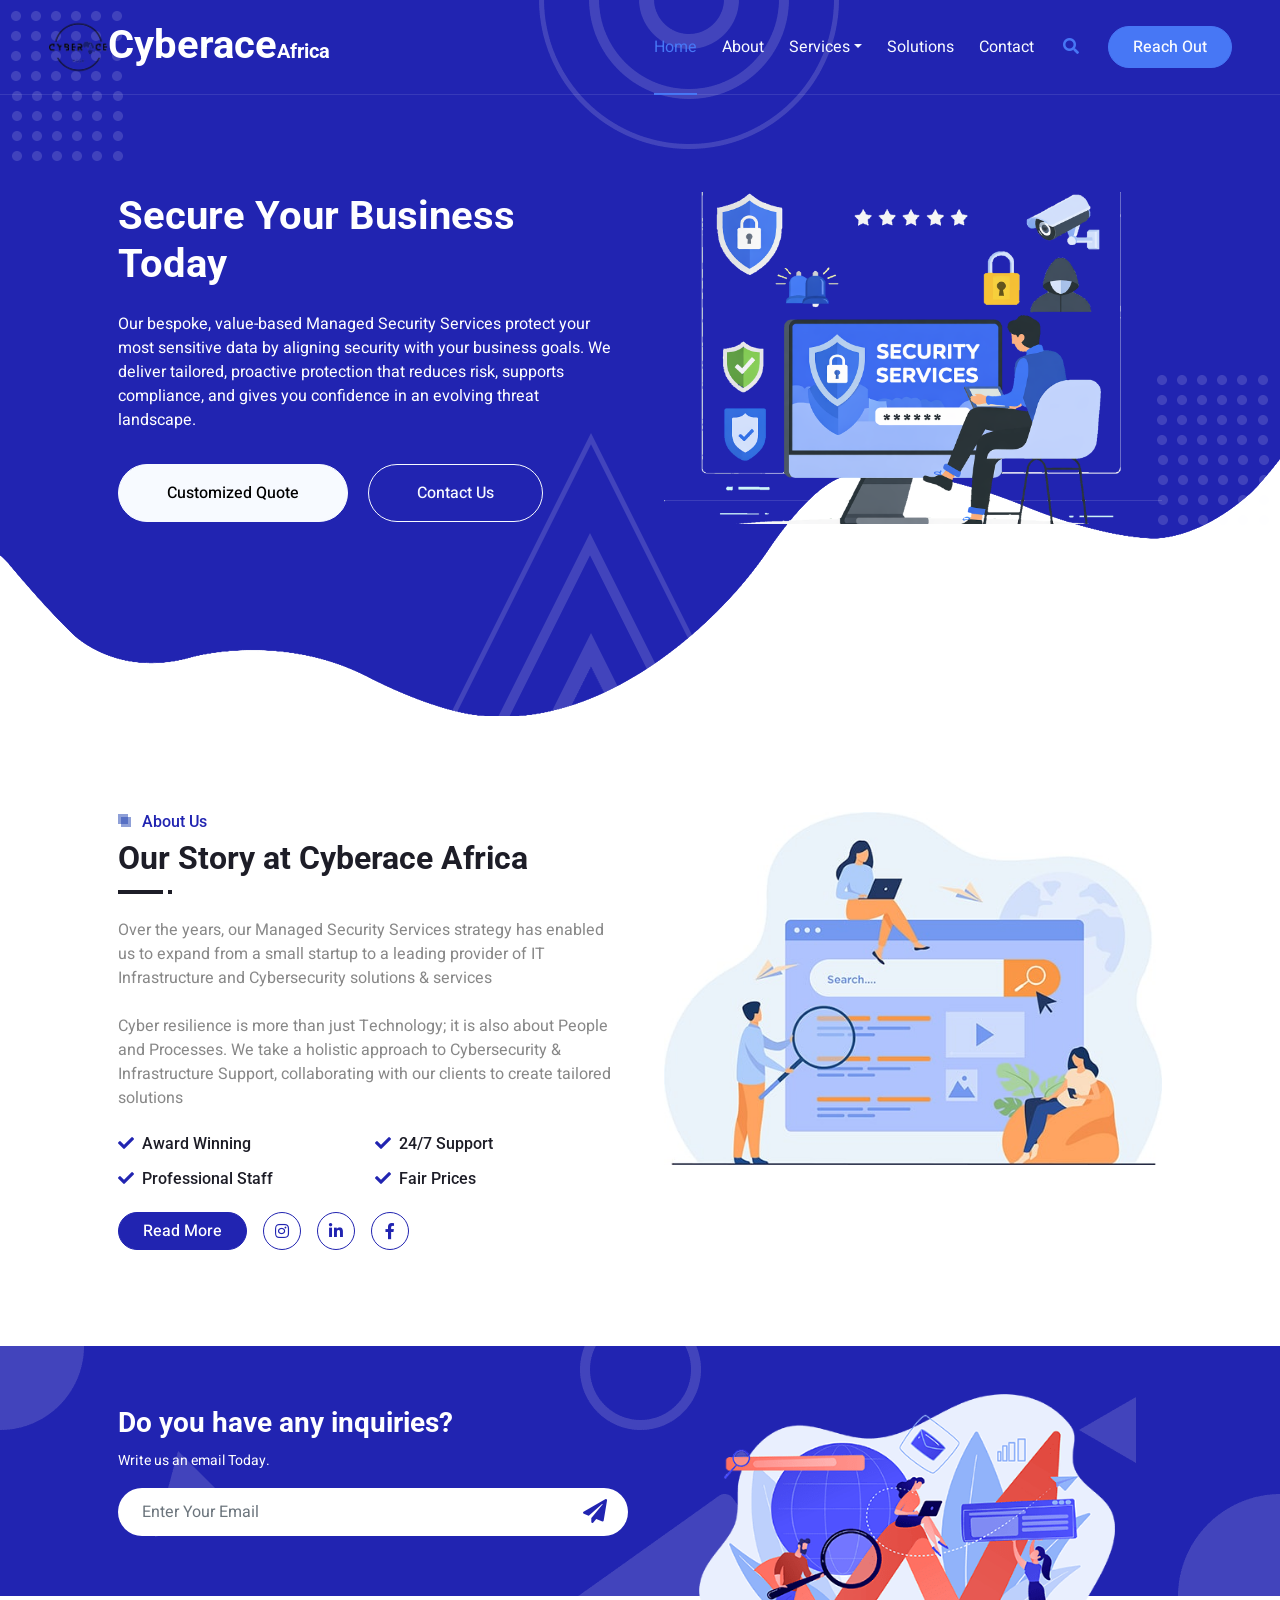
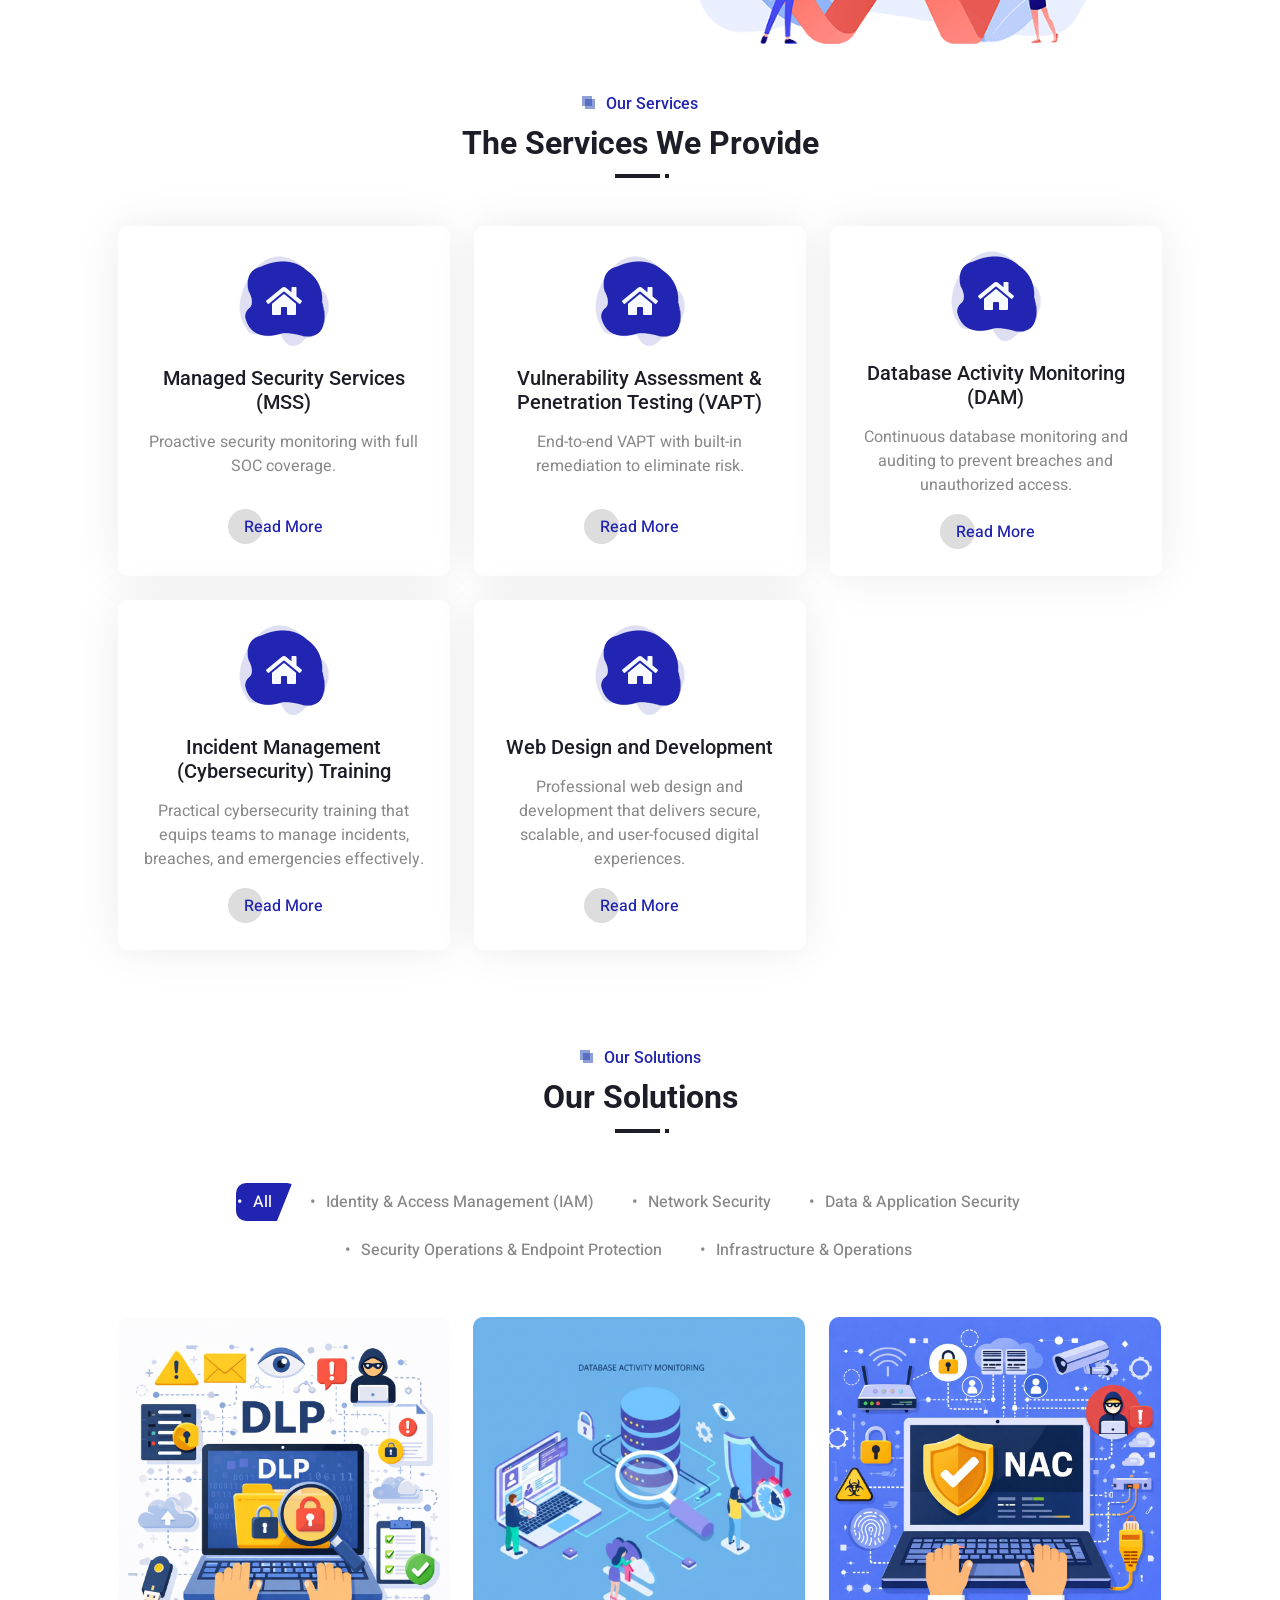
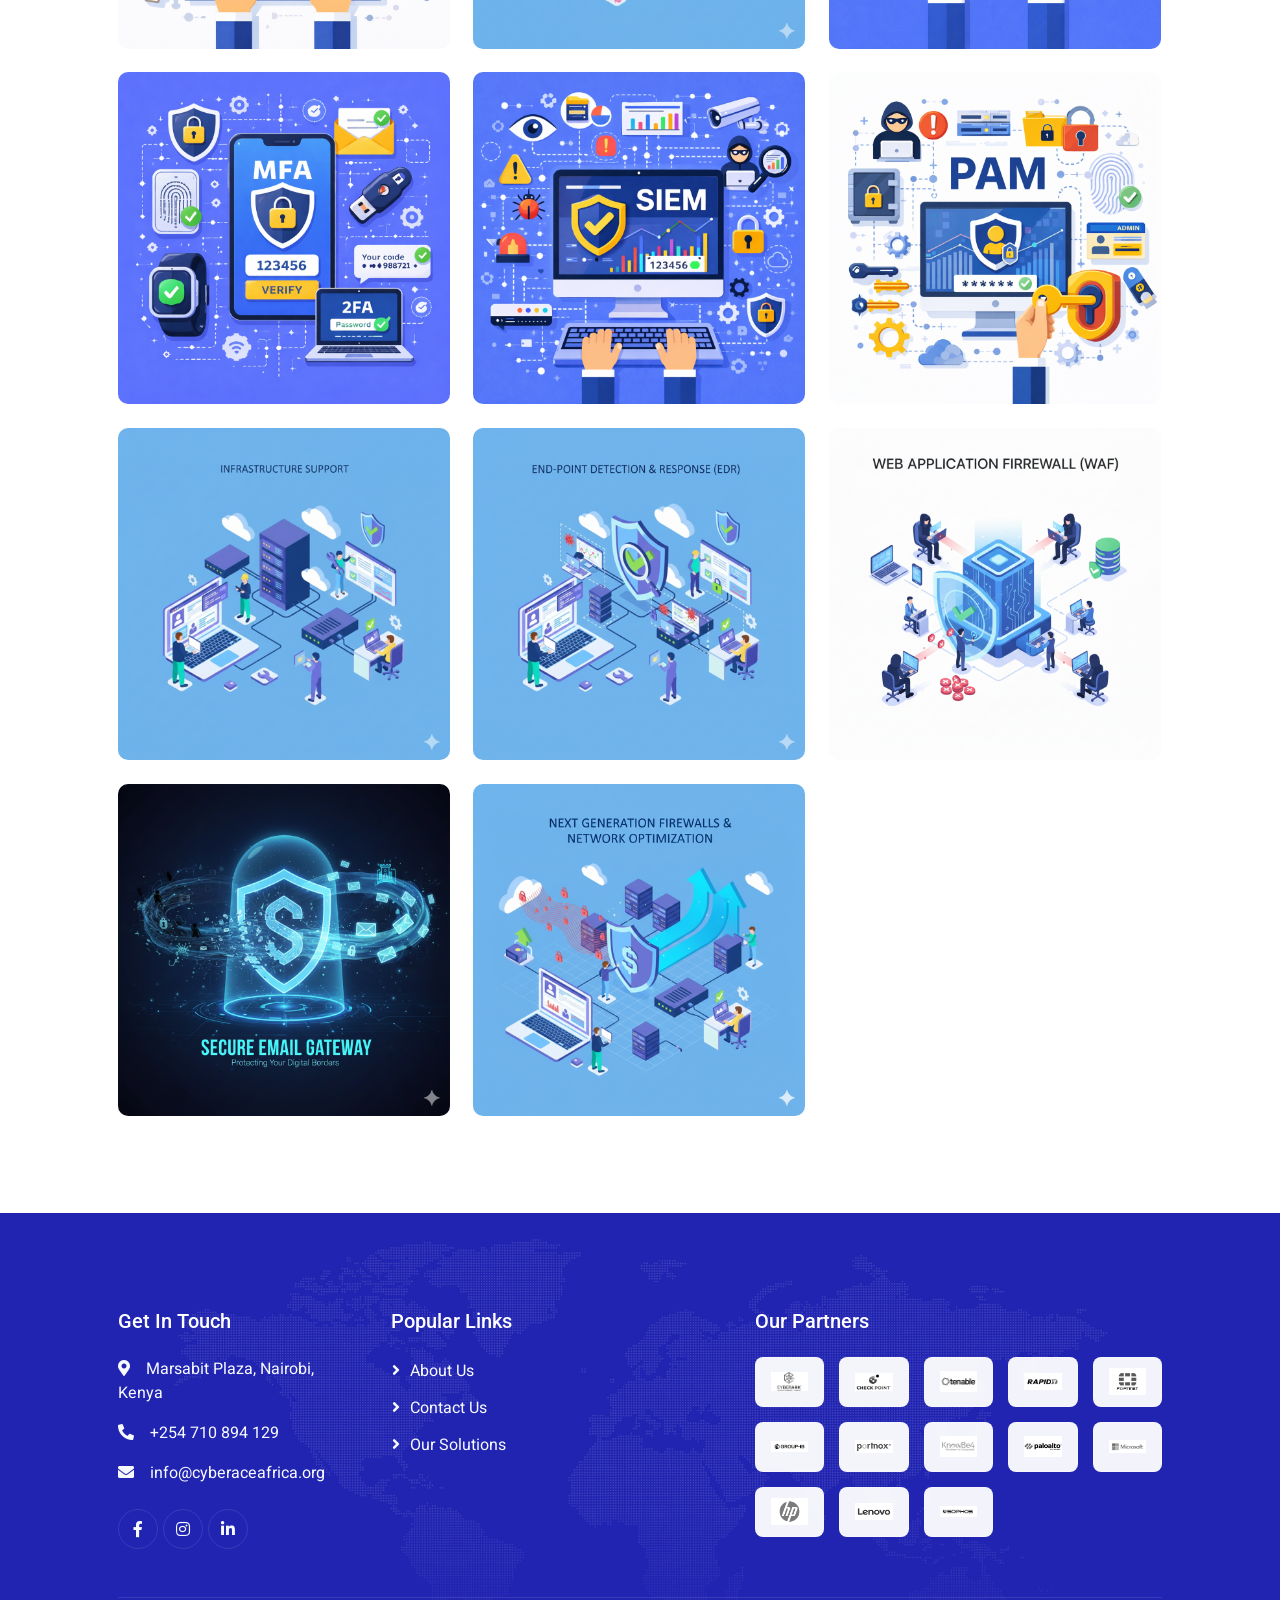
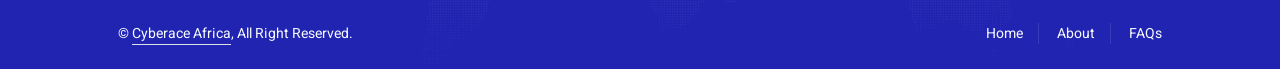
==== index.html @ 8bf86410 "Initial commit" ====
<!DOCTYPE html>
<html lang="en">

<head>
    <meta charset="utf-8">
    <title>Cyberace Africa (MSSP)</title>
    <meta content="width=device-width, initial-scale=1.0" name="viewport">
    <meta content="" name="keywords">
    <meta content="" name="description">

    <!-- Favicon -->
    <link href="img/favicon.ico" rel="icon">

    <!-- Google Web Fonts -->
    <link rel="preconnect" href="https://fonts.googleapis.com">
    <link rel="preconnect" href="https://fonts.gstatic.com" crossorigin>
    <link href="https://fonts.googleapis.com/css2?family=Heebo:wght@400;500&family=Roboto:wght@400;500;700&display=swap" rel="stylesheet"> 

    <!-- Icon Font Stylesheet -->
    <link href="https://cdnjs.cloudflare.com/ajax/libs/font-awesome/5.10.0/css/all.min.css" rel="stylesheet">
    <link href="https://cdn.jsdelivr.net/npm/bootstrap-icons@1.4.1/font/bootstrap-icons.css" rel="stylesheet">

    <!-- Libraries Stylesheet -->
    <link href="lib/animate/animate.min.css" rel="stylesheet">
    <link href="lib/owlcarousel/assets/owl.carousel.min.css" rel="stylesheet">
    <link href="lib/lightbox/css/lightbox.min.css" rel="stylesheet">

    <!-- Customized Bootstrap Stylesheet -->
    <link href="css/bootstrap.min.css" rel="stylesheet">

    <!-- Template Stylesheet -->
    <link href="css/style.css" rel="stylesheet">
</head>

<body>
    <div class="container-xxl bg-white p-0">
        <!-- Spinner Start -->
        <div id="spinner" class="show bg-white position-fixed translate-middle w-100 vh-100 top-50 start-50 d-flex align-items-center justify-content-center">
            <div class="spinner-grow text-primary" style="width: 3rem; height: 3rem;" role="status">
                <span class="sr-only">Loading...</span>
            </div>
        </div>
        <!-- Spinner End -->


        <!-- Navbar & Hero Start -->
        <div class="container-xxl position-relative p-0">
            <nav class="navbar navbar-expand-lg navbar-light px-4 px-lg-5 py-3 py-lg-0">
                <a href="" class="navbar-brand p-0">
                    <h1 class="m-0"><img src="img/logo.png" alt="Logo"></i>Cyberace<span class="fs-5">Africa</span></h1>
                    <!--- <img src="img/Cyberacelogo.png" alt="Logo"> --->
                </a>
                <button class="navbar-toggler" type="button" data-bs-toggle="collapse" data-bs-target="#navbarCollapse">
                    <span class="fa fa-bars"></span>
                </button>
                <div class="collapse navbar-collapse" id="navbarCollapse">
                    <div class="navbar-nav ms-auto py-0">
                        <a href="index.html" class="nav-item nav-link active">Home</a>
                        <a href="about.html" class="nav-item nav-link">About</a>
                        <div class="nav-item dropdown">
                            <a href="#" class="nav-link dropdown-toggle" data-bs-toggle="dropdown">Services</a>
                            <div class="dropdown-menu m-0">
                                <a href="mss.html" class="dropdown-item">Managed Security Service</a>
                                <a href="vapt.html" class="dropdown-item">VAPT</a>
                                <a href="dam.html" class="dropdown-item">DAM</a>
                                <a href="training.html" class="dropdown-item">Cybersecurity Training</a>
                            </div>
                        </div>
                        <a href="project.html" class="nav-item nav-link">Solutions</a>
                        <a href="contact.html" class="nav-item nav-link">Contact</a>
                    </div>
                    <button type="button" class="btn text-secondary ms-3" data-bs-toggle="modal" data-bs-target="#searchModal"><i class="fa fa-search"></i></button>
                    <a href="contact.html" class="btn btn-secondary text-light rounded-pill py-2 px-4 ms-3">Reach Out</a>
                </div>
            </nav>

            <div class="container-xxl py-5 bg-primary hero-header mb-5">
                <div class="container my-5 py-5 px-lg-5">
                    <div class="row g-5 py-5">
                        <div class="col-lg-6 text-center text-lg-start">
                            <h1 class="text-white mb-4 animated zoomIn">Secure Your Business Today</h1>
                            <p class="text-white pb-3 animated zoomIn">Our bespoke, value-based Managed Security Services protect your most sensitive data by aligning security with your business goals. We deliver tailored, proactive protection that reduces risk, supports compliance, and gives you confidence in an evolving threat landscape.</p>
                            <a href="contact.html" class="btn btn-light py-sm-3 px-sm-5 rounded-pill me-3 animated slideInLeft">Customized Quote</a>
                            <a href="contact.html" class="btn btn-outline-light py-sm-3 px-sm-5 rounded-pill animated slideInRight">Contact Us</a>
                        </div>
                        <div class="col-lg-6 text-center text-lg-start">
                            <img class="img-fluid" src="img/hero.png" alt="">
                        </div>
                    </div>
                </div>
            </div>
        </div>
        <!-- Navbar & Hero End -->


        <!-- Full Screen Search Start -->
        <div class="modal fade" id="searchModal" tabindex="-1">
            <div class="modal-dialog modal-fullscreen">
                <div class="modal-content" style="background: rgba(29, 29, 39, 0.7);">
                    <div class="modal-header border-0">
                        <button type="button" class="btn bg-white btn-close" data-bs-dismiss="modal" aria-label="Close"></button>
                    </div>
                    <div class="modal-body d-flex align-items-center justify-content-center">
                        <div class="input-group" style="max-width: 600px;">
                            <input type="text" class="form-control bg-transparent border-light p-3" placeholder="Type search keyword">
                            <button class="btn btn-light px-4"><i class="bi bi-search"></i></button>
                        </div>
                    </div>
                </div>
            </div>
        </div>
        <!-- Full Screen Search End -->


        <!-- About Start -->
        <div class="container-xxl py-5">
            <div class="container px-lg-5">
                <div class="row g-5">
                    <div class="col-lg-6 wow fadeInUp" data-wow-delay="0.1s">
                        <div class="section-title position-relative mb-4 pb-2">
                            <h6 class="position-relative text-primary ps-4">About Us</h6>
                            <h2 class="mt-2">Our Story at Cyberace Africa</h2>
                        </div>
                        <p class="mb-4">Over the years, our Managed Security Services strategy has enabled us to expand from a small startup to a leading provider of IT Infrastructure and Cybersecurity solutions & services</p>

                        <p class="mb-4">Cyber resilience is more than just Technology; it is also about People and Processes. We take a holistic approach to Cybersecurity & Infrastructure Support, collaborating with our clients to create tailored solutions</p>
                        <div class="row g-3">
                            <div class="col-sm-6">
                                <h6 class="mb-3"><i class="fa fa-check text-primary me-2"></i>Award Winning</h6>
                                <h6 class="mb-0"><i class="fa fa-check text-primary me-2"></i>Professional Staff</h6>
                            </div>
                            <div class="col-sm-6">
                                <h6 class="mb-3"><i class="fa fa-check text-primary me-2"></i>24/7 Support</h6>
                                <h6 class="mb-0"><i class="fa fa-check text-primary me-2"></i>Fair Prices</h6>
                            </div>
                        </div>
                        <div class="d-flex align-items-center mt-4">
                            <a class="btn btn-primary rounded-pill px-4 me-3" href="about.html">Read More</a>
                            <a class="btn btn-outline-primary btn-square me-3" href="https://www.instagram.com/_cyberace_?igsh=MW94ZzE2dm5kbXBvMw=="><i class="fab fa-instagram"></i></a>
                            <a class="btn btn-outline-primary btn-square" href="https://www.linkedin.com/company/cyberace/"><i class="fab fa-linkedin-in"></i></a>
                            <a class="btn btn-outline-primary btn-square ms-3" href="https://www.facebook.com/CyberAceLtd"><i class="fab fa-facebook-f"></i></a>
                        </div>
                    </div>
                    <div class="col-lg-6">
                        <img class="img-fluid wow zoomIn" data-wow-delay="0.5s" src="img/about.jpg">
                    </div>
                </div>
            </div>
        </div>
        <!-- About End -->


        <!-- Newsletter Start -->
        <div class="container-xxl bg-primary newsletter my-5 wow fadeInUp" data-wow-delay="0.1s">
            <div class="container px-lg-5">
                <div class="row align-items-center" style="height: 250px;">
                    <div class="col-12 col-md-6">
                        <h3 class="text-white">Do you have any inquiries?</h3>
                        <small class="text-white">Write us an email Today.</small>
                        <div class="position-relative w-100 mt-3">
                            <input class="form-control border-0 rounded-pill w-100 ps-4 pe-5" type="text" placeholder="Enter Your Email" style="height: 48px;">
                            <button type="button" class="btn shadow-none position-absolute top-0 end-0 mt-1 me-2"><i class="fa fa-paper-plane text-primary fs-4"></i></button>
                        </div>
                    </div>
                    <div class="col-md-6 text-center mb-n5 d-none d-md-block">
                        <img class="img-fluid mt-5" style="height: 250px;" src="img/newsletter.png">
                    </div>
                </div>
            </div>
        </div>
        <!-- Newsletter End -->


        <!-- Service Start -->
        <div class="container-xxl py-5">
            <div class="container px-lg-5">
                <div class="section-title position-relative text-center mb-5 pb-2 wow fadeInUp" data-wow-delay="0.1s">
                    <h6 class="position-relative d-inline text-primary ps-4">Our Services</h6>
                    <h2 class="mt-2">The Services We Provide</h2>
                </div>
                <div class="row g-4">
                    <div class="col-lg-4 col-md-6 wow zoomIn" data-wow-delay="0.1s">
                        <div class="service-item d-flex flex-column justify-content-center text-center rounded">
                            <div class="service-icon flex-shrink-0">
                                <i class="fa fa-home fa-2x"></i>
                            </div>
                            <h5 class="mb-3">Managed Security Services (MSS)</h5>
                            <p>Proactive security monitoring with full SOC coverage.</p>
                            <a class="btn px-3 mt-auto mx-auto" href="mss.html">Read More</a>
                        </div>
                    </div>
                    <div class="col-lg-4 col-md-6 wow zoomIn" data-wow-delay="0.3s">
                        <div class="service-item d-flex flex-column justify-content-center text-center rounded">
                            <div class="service-icon flex-shrink-0">
                                <i class="fa fa-home fa-2x"></i>
                            </div>
                            <h5 class="mb-3">Vulnerability Assessment & Penetration Testing (VAPT)</h5>
                            <p>End-to-end VAPT with built-in remediation to eliminate risk.</p>
                            <a class="btn px-3 mt-auto mx-auto" href="vapt.html">Read More</a>
                        </div>
                    </div>
                    <div class="col-lg-4 col-md-6 wow zoomIn" data-wow-delay="0.6s">
                        <div class="service-item d-flex flex-column justify-content-center text-center rounded">
                            <div class="service-icon flex-shrink-0">
                                <i class="fa fa-home fa-2x"></i>
                            </div>
                            <h5 class="mb-3">Database Activity Monitoring (DAM)</h5>
                            <p>Continuous database monitoring and auditing to prevent breaches and unauthorized access.</p>
                            <a class="btn px-3 mt-auto mx-auto" href="dam.html">Read More</a>
                        </div>
                    </div>
                    <div class="col-lg-4 col-md-6 wow zoomIn" data-wow-delay="0.1s">
                        <div class="service-item d-flex flex-column justify-content-center text-center rounded">
                            <div class="service-icon flex-shrink-0">
                                <i class="fa fa-home fa-2x"></i>
                            </div>
                            <h5 class="mb-3">Incident Management (Cybersecurity) Training</h5>
                            <p>Practical cybersecurity training that equips teams to manage incidents, breaches, and emergencies effectively.</p>
                            <a class="btn px-3 mt-auto mx-auto" href="training.html">Read More</a>
                        </div>
                    </div>
                    <div class="col-lg-4 col-md-6 wow zoomIn" data-wow-delay="0.1s">
                        <div class="service-item d-flex flex-column justify-content-center text-center rounded">
                            <div class="service-icon flex-shrink-0">
                                <i class="fa fa-home fa-2x"></i>
                            </div>
                            <h5 class="mb-3">Web Design and Development</h5>
                            <p>Professional web design and development that delivers secure, scalable, and user-focused digital experiences.</p>
                            <a class="btn px-3 mt-auto mx-auto" href="">Read More</a>
                        </div>
                    </div>
                </div>
            </div>
        </div>
        <!-- Service End -->


        <!-- Portfolio Start -->
        <div class="container-xxl py-5">
            <div class="container px-lg-5">
                <div class="section-title position-relative text-center mb-5 pb-2 wow fadeInUp" data-wow-delay="0.1s">
                    <h6 class="position-relative d-inline text-primary ps-4">Our Solutions</h6>
                    <h2 class="mt-2">Our Solutions</h2>
                </div>
                <div class="row mt-n2 wow fadeInUp" data-wow-delay="0.1s">
                    <div class="col-12 text-center">
                        <ul class="list-inline mb-5" id="portfolio-flters">
                            <li class="btn px-3 pe-4 active" data-filter="*">All</li>
                            <li class="btn px-3 pe-4" data-filter=".first">Identity & Access Management (IAM)</li>
                            <li class="btn px-3 pe-4" data-filter=".second">Network Security</li>
                            <li class="btn px-3 pe-4" data-filter=".third">Data & Application Security</li>
                            <li class="btn px-3 pe-4" data-filter=".forth">Security Operations & Endpoint Protection</li>
                            <li class="btn px-3 pe-4" data-filter=".fifth">Infrastructure & Operations</li>
                        </ul>
                    </div>
                </div>
                <div class="row g-4 portfolio-container">
                    <div class="col-lg-4 col-md-6 portfolio-item third wow zoomIn" data-wow-delay="0.1s">
                        <div class="position-relative rounded overflow-hidden">
                            <img class="img-fluid w-100" src="img/DLP.png" alt="">
                            <div class="portfolio-overlay">
                                <a class="btn btn-light" href="img/DLP.png" data-lightbox="portfolio"><i class="fa fa-plus fa-2x text-primary"></i></a>
                                <div class="mt-auto">
                                    <small class="text-white"><i class="fa fa-folder me-2"></i>Data Loss Prevention (DLP)</small>
                                    <a class="h5 d-block text-white mt-1 mb-0" href="">Prevents unauthorized access, exfiltration, or accidental leakage of sensitive data.</a>
                                </div>
                            </div>
                        </div>
                    </div>
                    <div class="col-lg-4 col-md-6 portfolio-item third wow zoomIn" data-wow-delay="0.3s">
                        <div class="position-relative rounded overflow-hidden">
                            <img class="img-fluid w-100" src="img/DAM.png" alt="">
                            <div class="portfolio-overlay">
                                <a class="btn btn-light" href="img/DAM.png" data-lightbox="portfolio"><i class="fa fa-plus fa-2x text-primary"></i></a>
                                <div class="mt-auto">
                                    <small class="text-white"><i class="fa fa-folder me-2"></i>Database Activity Monitoring (DAM)</small>
                                    <a class="h5 d-block text-white mt-1 mb-0" href="">Monitors and audits database access and usage to detect misuse or threats.</a>
                                </div>
                            </div>
                        </div>
                    </div>
                    <div class="col-lg-4 col-md-6 portfolio-item first wow zoomIn" data-wow-delay="0.6s">
                        <div class="position-relative rounded overflow-hidden">
                            <img class="img-fluid w-100" src="img/NAC.png" alt="">
                            <div class="portfolio-overlay">
                                <a class="btn btn-light" href="img/NAC.png" data-lightbox="portfolio"><i class="fa fa-plus fa-2x text-primary"></i></a>
                                <div class="mt-auto">
                                    <small class="text-white"><i class="fa fa-folder me-2"></i>Network Access Control (NAC)</small>
                                    <a class="h5 d-block text-white mt-1 mb-0" href="">Manages network access for authorized users.</a>
                                </div>
                            </div>
                        </div>
                    </div>
                    <div class="col-lg-4 col-md-6 portfolio-item first wow zoomIn" data-wow-delay="0.1s">
                        <div class="position-relative rounded overflow-hidden">
                            <img class="img-fluid w-100" src="img/MFA.png" alt="">
                            <div class="portfolio-overlay">
                                <a class="btn btn-light" href="img/MFA.png" data-lightbox="portfolio"><i class="fa fa-plus fa-2x text-primary"></i></a>
                                <div class="mt-auto">
                                    <small class="text-white"><i class="fa fa-folder me-2"></i>Multi-factor Authentication (MFA)</small>
                                    <a class="h5 d-block text-white mt-1 mb-0" href="">Adds an extra layer of security during login.</a>
                                </div>
                            </div>
                        </div>
                    </div>
                    <div class="col-lg-4 col-md-6 portfolio-item forth wow zoomIn" data-wow-delay="0.3s">
                        <div class="position-relative rounded overflow-hidden">
                            <img class="img-fluid w-100" src="img/SIEM.png" alt="">
                            <div class="portfolio-overlay">
                                <a class="btn btn-light" href="img/SIEM.png" data-lightbox="portfolio"><i class="fa fa-plus fa-2x text-primary"></i></a>
                                <div class="mt-auto">
                                    <small class="text-white"><i class="fa fa-folder me-2"></i>Security Information & Event Management (SIEM)</small>
                                    <a class="h5 d-block text-white mt-1 mb-0" href="">Detects and responds to security incidents.</a>
                                </div>
                            </div>
                        </div>
                    </div>
                    <div class="col-lg-4 col-md-6 portfolio-item first wow zoomIn" data-wow-delay="0.6s">
                        <div class="position-relative rounded overflow-hidden">
                            <img class="img-fluid w-100" src="img/PAM.png" alt="">
                            <div class="portfolio-overlay">
                                <a class="btn btn-light" href="img/PAM.png" data-lightbox="portfolio"><i class="fa fa-plus fa-2x text-primary"></i></a>
                                <div class="mt-auto">
                                    <small class="text-white"><i class="fa fa-folder me-2"></i>Privileged Access Management (PAM)</small>
                                    <a class="h5 d-block text-white mt-1 mb-0" href="">Controls and monitors privileged accounts.</a>
                                </div>
                            </div>
                        </div>
                    </div>
                    <div class="col-lg-4 col-md-6 portfolio-item fifth wow zoomIn" data-wow-delay="0.6s">
                        <div class="position-relative rounded overflow-hidden">
                            <img class="img-fluid w-100" src="img/IS.png" alt="">
                            <div class="portfolio-overlay">
                                <a class="btn btn-light" href="img/IS.png" data-lightbox="portfolio"><i class="fa fa-plus fa-2x text-primary"></i></a>
                                <div class="mt-auto">
                                    <small class="text-white"><i class="fa fa-folder me-2"></i>Infrastructure Support</small>
                                    <a class="h5 d-block text-white mt-1 mb-0" href="">we ensure efficient procurement, installation, and deployment of technical solutions.</a>
                                </div>
                            </div>
                        </div>
                    </div>
                    <div class="col-lg-4 col-md-6 portfolio-item forth wow zoomIn" data-wow-delay="0.6s">
                        <div class="position-relative rounded overflow-hidden">
                            <img class="img-fluid w-100" src="img/EDR.png" alt="">
                            <div class="portfolio-overlay">
                                <a class="btn btn-light" href="img/EDR.png" data-lightbox="portfolio"><i class="fa fa-plus fa-2x text-primary"></i></a>
                                <div class="mt-auto">
                                    <small class="text-white"><i class="fa fa-folder me-2"></i>End-Point Detection & Response (EDR)</small>
                                    <a class="h5 d-block text-white mt-1 mb-0" href="">Monitors and responds to threats on individual devices.</a>
                                </div>
                            </div>
                        </div>
                    </div>
                    <div class="col-lg-4 col-md-6 portfolio-item second wow zoomIn" data-wow-delay="0.6s">
                        <div class="position-relative rounded overflow-hidden">
                            <img class="img-fluid w-100" src="img/WAF.png" alt="">
                            <div class="portfolio-overlay">
                                <a class="btn btn-light" href="img/WAF.png" data-lightbox="portfolio"><i class="fa fa-plus fa-2x text-primary"></i></a>
                                <div class="mt-auto">
                                    <small class="text-white"><i class="fa fa-folder me-2"></i>Web Application Firewall (WAF)</small>
                                    <a class="h5 d-block text-white mt-1 mb-0" href="">Protects web applications from attacks.</a>
                                </div>
                            </div>
                        </div>
                    </div>
                    <div class="col-lg-4 col-md-6 portfolio-item second wow zoomIn" data-wow-delay="0.6s">
                        <div class="position-relative rounded overflow-hidden">
                            <img class="img-fluid w-100" src="img/SEG.png" alt="">
                            <div class="portfolio-overlay">
                                <a class="btn btn-light" href="img/SEG.png" data-lightbox="portfolio"><i class="fa fa-plus fa-2x text-primary"></i></a>
                                <div class="mt-auto">
                                    <small class="text-white"><i class="fa fa-folder me-2"></i>Secure Email Gateway (SEG)</small>
                                    <a class="h5 d-block text-white mt-1 mb-0" href="">Filters and secures email traffic. </a>
                                </div>
                            </div>
                        </div>
                    </div>
                    <div class="col-lg-4 col-md-6 portfolio-item second wow zoomIn" data-wow-delay="0.6s">
                        <div class="position-relative rounded overflow-hidden">
                            <img class="img-fluid w-100" src="img/NextGen.png" alt="">
                            <div class="portfolio-overlay">
                                <a class="btn btn-light" href="img/NextGen.png" data-lightbox="portfolio"><i class="fa fa-plus fa-2x text-primary"></i></a>
                                <div class="mt-auto">
                                    <small class="text-white"><i class="fa fa-folder me-2"></i>Next Generation Firewalls & Network Optimization</small>
                                    <a class="h5 d-block text-white mt-1 mb-0" href="">Enhances network security.</a>
                                </div>
                            </div>
                        </div>
                    </div>
                </div>
            </div>
        </div>
        <!-- Portfolio End -->


        <!-- Footer Start -->
        <div class="container-fluid bg-primary text-light footer mt-5 pt-5 wow fadeIn" data-wow-delay="0.1s">
            <div class="container py-5 px-lg-5">
                <div class="row g-5">
                    <div class="col-md-6 col-lg-3">
                        <h5 class="text-white mb-4">Get In Touch</h5>
                        <p><i class="fa fa-map-marker-alt me-3"></i>Marsabit Plaza, Nairobi, Kenya</p>
                        <p><i class="fa fa-phone-alt me-3"></i>+254 710 894 129</p>
                        <p><i class="fa fa-envelope me-3"></i>info@cyberaceafrica.org</p>
                        <div class="d-flex pt-2">
                            <a class="btn btn-outline-light btn-social" href="https://www.facebook.com/CyberAceLtd"><i class="fab fa-facebook-f"></i></a>
                            <a class="btn btn-outline-light btn-social" href="https://www.instagram.com/_cyberace_?igsh=MW94ZzE2dm5kbXBvMw=="><i class="fab fa-instagram"></i></a>
                            <a class="btn btn-outline-light btn-social" href="https://www.linkedin.com/company/cyberace/"><i class="fab fa-linkedin-in"></i></a>
                        </div>
                    </div>
                    <div class="col-md-6 col-lg-4">
                        <h5 class="text-white mb-4">Popular Links</h5>
                        <a class="btn btn-link" href="about.html">About Us</a>
                        <a class="btn btn-link" href="contact.html">Contact Us</a>
                        <a class="btn btn-link" href="project.html">Our Solutions</a>
                    </div>
                    <div class="col-md-12 col-lg-5">
                        <h5 class="text-white mb-4">Our Partners</h5>

                        <div class="partners-grid">
                            <div class="partner-item"><img src="img/partners/cyberark.png" alt=""></div>
                            <div class="partner-item"><img src="img/partners/checkpoint.png" alt=""></div>
                            <div class="partner-item"><img src="img/partners/tenable.png" alt=""></div>
                            <div class="partner-item"><img src="img/partners/rapid7.png" alt=""></div>
                            <div class="partner-item"><img src="img/partners/fortinet.png" alt=""></div>
                            <div class="partner-item"><img src="img/partners/groupib.png" alt=""></div>
                            <div class="partner-item"><img src="img/partners/portnox.png" alt=""></div>
                            <div class="partner-item"><img src="img/partners/knowbe4.png" alt=""></div>
                            <div class="partner-item"><img src="img/partners/paloalto.png" alt=""></div>
                            <div class="partner-item"><img src="img/partners/microsoft.png" alt=""></div>
                            <div class="partner-item"><img src="img/partners/hp.png" alt=""></div>
                            <div class="partner-item"><img src="img/partners/lenovo.png" alt=""></div>
                            <div class="partner-item"><img src="img/partners/sophos.png" alt=""></div>
                        </div>
                    </div>
                </div>
            </div>
            <div class="container px-lg-5">
                <div class="copyright">
                    <div class="row">
                        <div class="col-md-6 text-center text-md-start mb-3 mb-md-0">
                            &copy; <a class="border-bottom" href="#">Cyberace Africa</a>, All Right Reserved. 
                        </div>
                        <div class="col-md-6 text-center text-md-end">
                            <div class="footer-menu">
                                <a href="index.html">Home</a>
                                <a href="about.html">About</a>
                                <a href="faqs.html">FAQs</a>
                            </div>
                        </div>
                    </div>
                </div>
            </div>
        </div>
        <!-- Footer End -->


        <!-- Back to Top -->
        <a href="#" class="btn btn-lg btn-primary btn-lg-square back-to-top pt-2"><i class="bi bi-arrow-up"></i></a>
    </div>

    <!-- JavaScript Libraries -->
    <script src="https://code.jquery.com/jquery-3.4.1.min.js"></script>
    <script src="https://cdn.jsdelivr.net/npm/bootstrap@5.0.0/dist/js/bootstrap.bundle.min.js"></script>
    <script src="lib/wow/wow.min.js"></script>
    <script src="lib/easing/easing.min.js"></script>
    <script src="lib/waypoints/waypoints.min.js"></script>
    <script src="lib/owlcarousel/owl.carousel.min.js"></script>
    <script src="lib/isotope/isotope.pkgd.min.js"></script>
    <script src="lib/lightbox/js/lightbox.min.js"></script>

    <!-- Template Javascript -->
    <script src="js/main.js"></script>
</body>

</html>
---- css/style.css ----
/********** Template CSS **********/
:root {
    --primary: #2124B1;
    --secondary: #4777F5;
    --light: #F7FAFF;
    --dark: #1D1D27;
}


/*** Spinner ***/
#spinner {
    opacity: 0;
    visibility: hidden;
    transition: opacity .5s ease-out, visibility 0s linear .5s;
    z-index: 99999;
}

#spinner.show {
    transition: opacity .5s ease-out, visibility 0s linear 0s;
    visibility: visible;
    opacity: 1;
}

.back-to-top {
    position: fixed;
    display: none;
    right: 45px;
    bottom: 45px;
    z-index: 99;
}


/*** Heading ***/
h1,
h2,
h3,
.fw-bold {
    font-weight: 700 !important;
}

h4,
h5,
h6,
.fw-medium {
    font-weight: 500 !important;
}


/*** Button ***/
.btn {
    font-weight: 500;
    transition: .5s;
}

.btn-square {
    width: 38px;
    height: 38px;
}

.btn-sm-square {
    width: 32px;
    height: 32px;
}

.btn-lg-square {
    width: 48px;
    height: 48px;
}

.btn-square,
.btn-sm-square,
.btn-lg-square {
    padding: 0;
    display: flex;
    align-items: center;
    justify-content: center;
    font-weight: normal;
    border-radius: 50px;
}


/*** Navbar ***/
.navbar-light .navbar-nav .nav-link {
    position: relative;
    margin-left: 25px;
    padding: 35px 0;
    color: var(--light) !important;
    outline: none;
    transition: .5s;
}

.sticky-top.navbar-light .navbar-nav .nav-link {
    padding: 20px 0;
    color: var(--dark) !important;
}

.navbar-light .navbar-nav .nav-link:hover,
.navbar-light .navbar-nav .nav-link.active {
    color: var(--secondary) !important;
}

.navbar-light .navbar-brand h1 {
    color: #FFFFFF;
}

.navbar-light .navbar-brand img {
    max-height: 60px;
    transition: .5s;
}

.sticky-top.navbar-light .navbar-brand img {
    max-height: 45px;
}

@media (max-width: 991.98px) {
    .sticky-top.navbar-light {
        position: relative;
        background: #FFFFFF;
    }

    .navbar-light .navbar-collapse {
        margin-top: 15px;
        border-top: 1px solid #DDDDDD;
    }

    .navbar-light .navbar-nav .nav-link,
    .sticky-top.navbar-light .navbar-nav .nav-link {
        padding: 10px 0;
        margin-left: 0;
        color: var(--dark) !important;
    }

    .navbar-light .navbar-brand h1 {
        color: var(--primary);
    }

    .navbar-light .navbar-brand img {
        max-height: 45px;
    }
}

@media (min-width: 992px) {
    .navbar-light {
        position: absolute;
        width: 100%;
        top: 0;
        left: 0;
        border-bottom: 1px solid rgba(256, 256, 256, .1);
        z-index: 999;
    }
    
    .sticky-top.navbar-light {
        position: fixed;
        background: #FFFFFF;
    }

    .navbar-light .navbar-nav .nav-link::before {
        position: absolute;
        content: "";
        width: 0;
        height: 2px;
        bottom: -1px;
        left: 50%;
        background: var(--secondary);
        transition: .5s;
    }

    .navbar-light .navbar-nav .nav-link:hover::before,
    .navbar-light .navbar-nav .nav-link.active::before {
        width: 100%;
        left: 0;
    }

    .navbar-light .navbar-nav .nav-link.nav-contact::before {
        display: none;
    }

    .sticky-top.navbar-light .navbar-brand h1 {
        color: var(--primary);
    }
}


/*** Hero Header ***/
.hero-header {
    background:
        url(../img/bg-dot.png),
        url(../img/bg-dot.png),
        url(../img/bg-round.png),
        url(../img/bg-tree.png),
        url(../img/bg-bottom-hero.png);
    background-position:
        10px 10px,
        bottom 190px right 10px,
        left 55% top -1px,
        left 45% bottom -1px,
        center bottom -1px;
    background-repeat: no-repeat;
}


/*** Section Title ***/
.section-title::before {
    position: absolute;
    content: "";
    width: 45px;
    height: 4px;
    bottom: 0;
    left: 0;
    background: var(--dark);
}

.section-title::after {
    position: absolute;
    content: "";
    width: 4px;
    height: 4px;
    bottom: 0;
    left: 50px;
    background: var(--dark);
}

.section-title.text-center::before {
    left: 50%;
    margin-left: -25px;
}

.section-title.text-center::after {
    left: 50%;
    margin-left: 25px;
}

.section-title h6::before,
.section-title h6::after {
    position: absolute;
    content: "";
    width: 10px;
    height: 10px;
    top: 2px;
    left: 0;
    background: rgba(33, 66, 177, .5);
}

.section-title h6::after {
    top: 5px;
    left: 3px;
}


/*** Service ***/
.service-item {
    position: relative;
    height: 350px;
    padding: 30px 25px;
    background: #FFFFFF;
    box-shadow: 0 0 45px rgba(0, 0, 0, .08);
    transition: .5s;
}

.service-item:hover {
    background: var(--primary);
}

.service-item .service-icon {
    margin: 0 auto 20px auto;
    width: 90px;
    height: 90px;
    display: flex;
    align-items: center;
    justify-content: center;
    color: var(--light);
    background: url(../img/icon-shape-primary.png) center center no-repeat;
    transition: .5s;
}

.service-item:hover .service-icon {
    color: var(--primary);
    background: url(../img/icon-shape-white.png);
}

.service-item h5,
.service-item p {
    transition: .5s;
}

.service-item:hover h5,
.service-item:hover p {
    color: var(--light);
}

.service-item a.btn {
    position: relative;
    display: flex;
    color: var(--primary);
    transition: .5s;
    z-index: 1;
}

.service-item:hover a.btn {
    color: var(--primary);
}

.service-item a.btn::before {
    position: absolute;
    content: "";
    width: 35px;
    height: 35px;
    top: 0;
    left: 0;
    border-radius: 35px;
    background: #DDDDDD;
    transition: .5s;
    z-index: -1;
}

.service-item:hover a.btn::before {
    width: 100%;
    background: var(--light);
}


/*** Testimonial ***/
.newsletter,
.testimonial {
    background:
        url(../img/bg-top.png),
        url(../img/bg-bottom.png);
    background-position:
        left top,
        right bottom;
    background-repeat: no-repeat;
}

.testimonial-carousel .owl-item .testimonial-item,
.testimonial-carousel .owl-item.center .testimonial-item * {
    transition: .5s;
}

.testimonial-carousel .owl-item.center .testimonial-item {
    background: var(--light) !important;
    border-color: var(--light);
}

.testimonial-carousel .owl-item.center .testimonial-item * {
    color: #888888;
}

.testimonial-carousel .owl-item.center .testimonial-item i {
    color: var(--primary) !important;
}

.testimonial-carousel .owl-item.center .testimonial-item h6 {
    color: var(--dark) !important;
}


/*** Team ***/
.team-item {
    position: relative;
    transition: .5s;
    z-index: 1;
}

.team-item::after {
    position: absolute;
    content: "";
    top: 3rem;
    right: 3rem;
    bottom: 0;
    left: 0;
    border-radius: 10px;
    background: #FFFFFF;
    box-shadow: 0 0 45px rgba(0, 0, 0, .1);
    transition: .5s;
    z-index: -1;
}

.team-item:hover::after {
    background: var(--primary);
}

.team-item h5,
.team-item small {
    transition: .5s;
}

.team-item:hover h5,
.team-item:hover small {
    color: var(--light);
}


/*** Project Portfolio ***/
#portfolio-flters .btn {
    position: relative;
    display: inline-block;
    margin: 10px 4px 0 4px;
    transition: .5s;
}

#portfolio-flters .btn::after {
    position: absolute;
    content: "";
    right: -1px;
    bottom: -1px;
    border-left: 20px solid transparent;
    border-right: 0 solid transparent;
    border-bottom: 50px solid #FFFFFF;
}

#portfolio-flters .btn:hover,
#portfolio-flters .btn.active {
    color: var(--light);
    background: var(--primary);
}

.portfolio-overlay {
    position: absolute;
    display: flex;
    flex-direction: column;
    justify-content: center;
    width: 100%;
    height: 100%;
    padding: 30px;
    top: 0;
    left: 0;
    background: var(--primary);
    transition: .5s;
    z-index: 1;
    opacity: 0;
}

.portfolio-item:hover .portfolio-overlay {
    opacity: 1;
}

.portfolio-item .btn {
    position: absolute;
    width: 90px;
    height: 90px;
    top: 0px;
    right: 0px;
    display: flex;
    align-items: center;
    justify-content: center;
    background: url(../img/icon-shape-white.png) center center no-repeat;
    border: none;
    transition: .5s;
    opacity: 0;
    z-index: 2;
}

.portfolio-item:hover .btn {
    opacity: 1;
    transition-delay: .15s;
}


/*** Footer ***/
.footer {
    background: url(../img/footer.png) center center no-repeat;
    background-size: contain;
}

.footer .btn.btn-social {
    margin-right: 5px;
    width: 40px;
    height: 40px;
    display: flex;
    align-items: center;
    justify-content: center;
    color: var(--light);
    border: 1px solid rgba(256, 256, 256, .1);
    border-radius: 40px;
    transition: .3s;
}

.footer .btn.btn-social:hover {
    color: var(--primary);
}

.footer .btn.btn-link {
    display: block;
    margin-bottom: 10px;
    padding: 0;
    text-align: left;
    color: var(--light);
    font-weight: normal;
    transition: .3s;
}

.footer .btn.btn-link::before {
    position: relative;
    content: "\f105";
    font-family: "Font Awesome 5 Free";
    font-weight: 900;
    margin-right: 10px;
}

.footer .btn.btn-link:hover {
    letter-spacing: 1px;
    box-shadow: none;
}

.footer .copyright {
    padding: 25px 0;
    font-size: 14px;
    border-top: 1px solid rgba(256, 256, 256, .1);
}

.footer .copyright a {
    color: var(--light);
}

.footer .footer-menu a {
    margin-right: 15px;
    padding-right: 15px;
    border-right: 1px solid rgba(255, 255, 255, .1);
}

.footer .footer-menu a:last-child {
    margin-right: 0;
    padding-right: 0;
    border-right: none;
}

ul {
    list-style: none;
    padding-left: 0;
}

ul li {
    position: relative;
    padding-left: 1.2rem;
}

ul li::before {
    content: "•";
    position: absolute;
    left: 0;
}

.partners-grid {
    display: grid;
    grid-template-columns: repeat(5, 1fr);
    gap: 15px;
}

.partner-item {
    background: #ffffff;
    padding: 15px;
    height: 50px; /* bigger cards */
    display: flex;
    align-items: center;
    justify-content: center;
    border-radius: 8px;
    transition: all 0.3s ease;
}

.partner-item img {
    max-width: 100%;
    max-height: 40px; /* bigger logos */
    object-fit: contain;
}

/* 🔥 Visual polish */
.partner-item:hover {
    transform: translateY(-5px) scale(1.05);
    box-shadow: 0 8px 20px rgba(0, 0, 0, 0.2);
}

/* Optional: subtle glass effect (works well on your blue bg) */
.partner-item {
    background: rgba(255, 255, 255, 0.95);
    backdrop-filter: blur(4px);
}

@media (max-width: 992px) {
    .partners-grid {
        grid-template-columns: repeat(4, 1fr);
    }
}

@media (max-width: 768px) {
    .partners-grid {
        grid-template-columns: repeat(3, 1fr);
    }
}

@media (max-width: 480px) {
    .partners-grid {
        grid-template-columns: repeat(2, 1fr);
    }
}

.partner-item img {
    filter: grayscale(100%);
    transition: 0.3s;
}

.partner-item:hover img {
    filter: grayscale(0%);
}

.partner-item {
    border: 1px solid rgba(255,255,255,0.2);
}

/* Unified Cyberace Table Styling */
.cyberace-table-container {
    background: #ffffff;
    border-radius: 10px;
    overflow: hidden;
    box-shadow: 0 0 25px rgba(0,0,0,0.05);
}

.cyberace-custom-table {
    margin-bottom: 0;
}

.cyberace-custom-table thead {
    background-color: #0a06da; /* Matches your primary blue */
    color: #ffffff;
}

.cyberace-custom-table thead th {
    padding: 1.25rem;
    font-weight: 600;
    text-transform: uppercase;
    font-size: 0.9rem;
    border: none;
}

.cyberace-custom-table tbody tr {
    transition: all 0.3s ease;
    border-bottom: 1px solid #f1f1f1;
}

.cyberace-custom-table tbody tr:hover {
    background-color: rgba(6, 163, 218, 0.05);
}

.cyberace-custom-table tbody td {
    padding: 1.25rem;
    vertical-align: middle;
    color: #666666;
}

.cyberace-custom-table .module-name {
    color: #1D1D27;
    font-weight: 700;
}
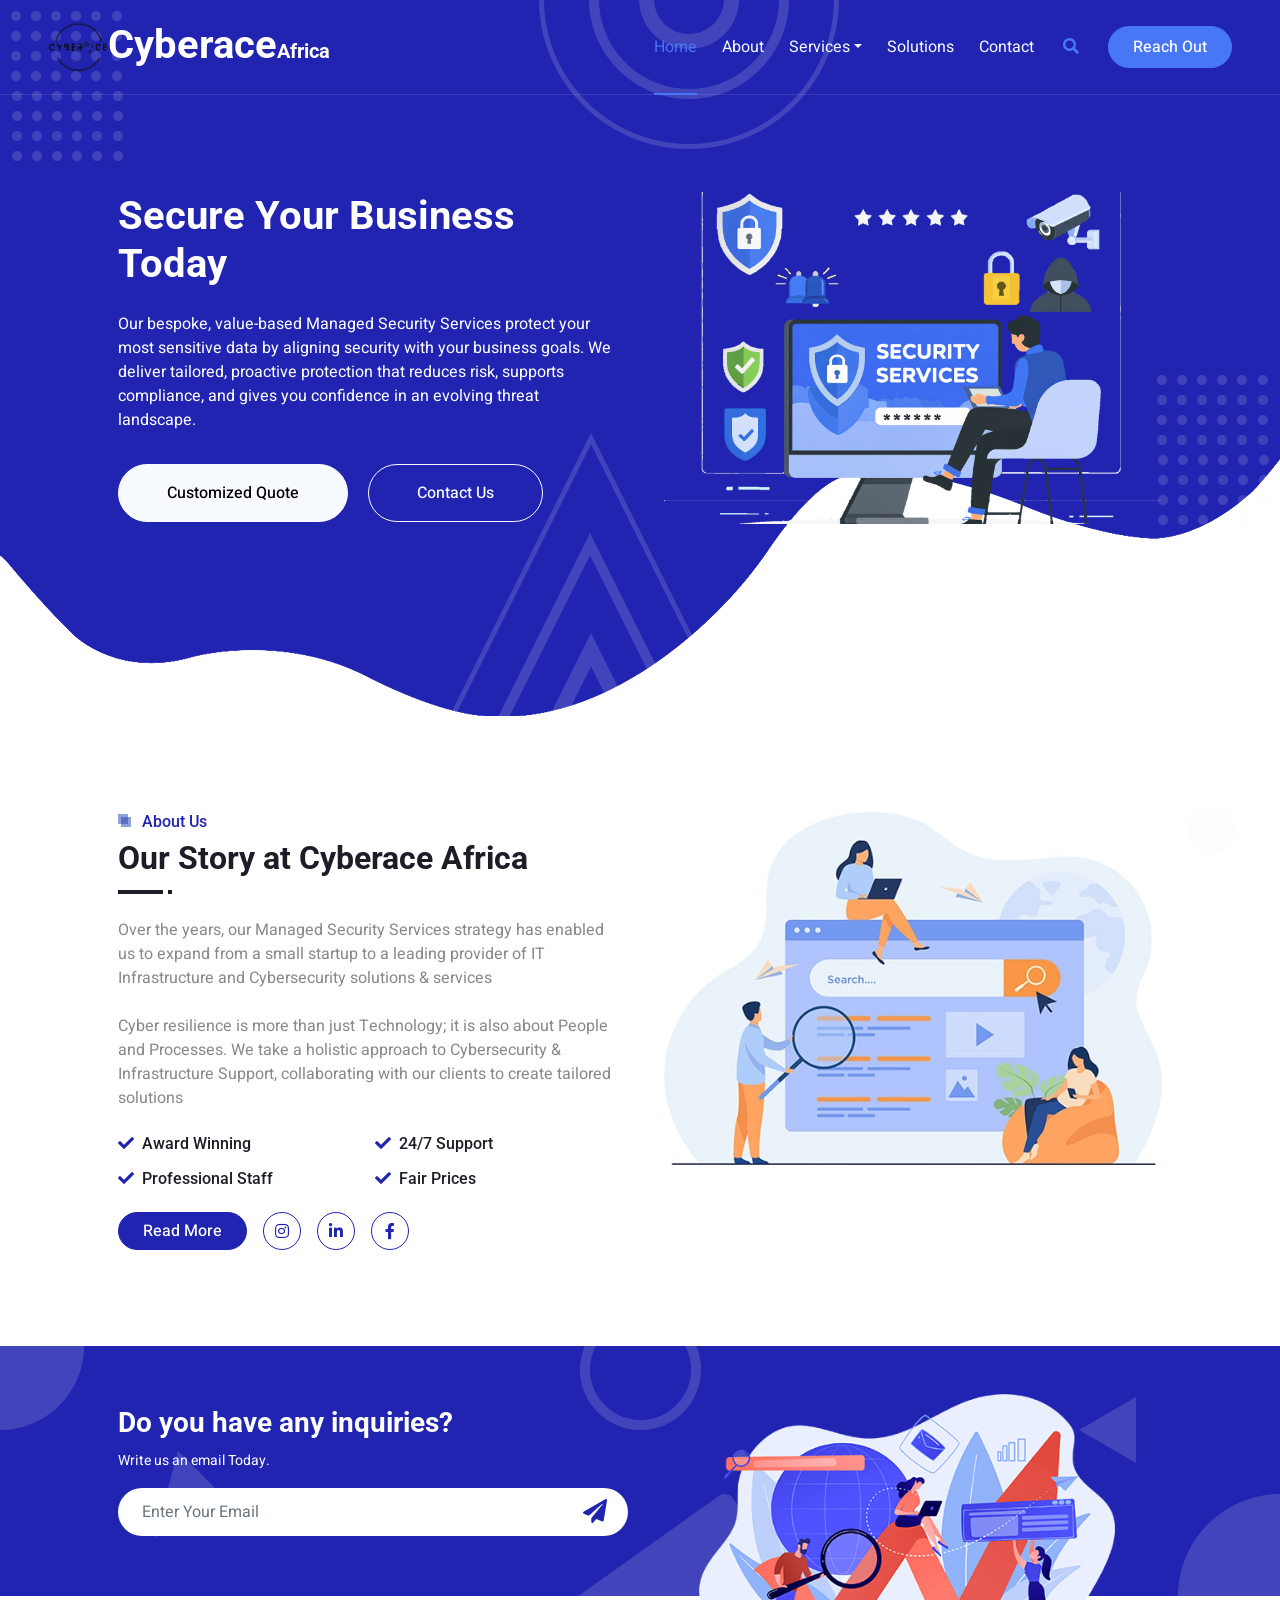
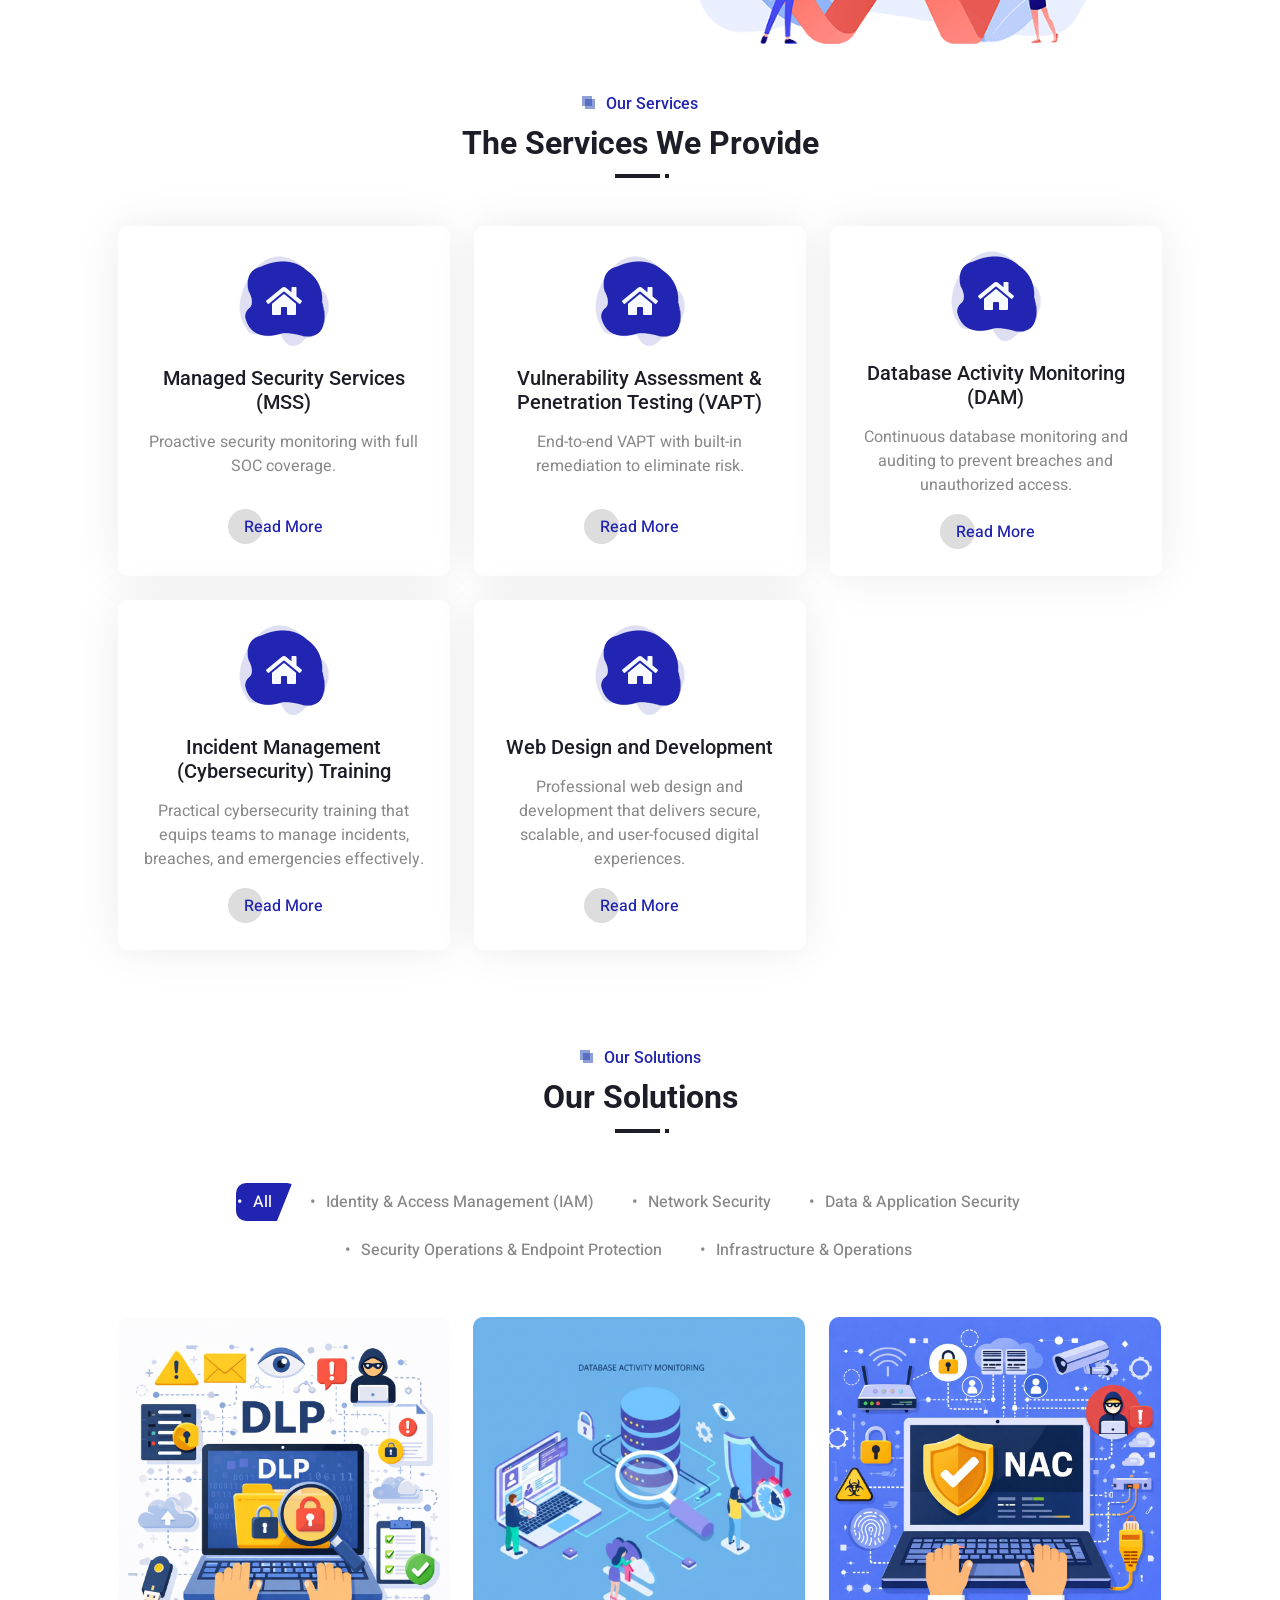
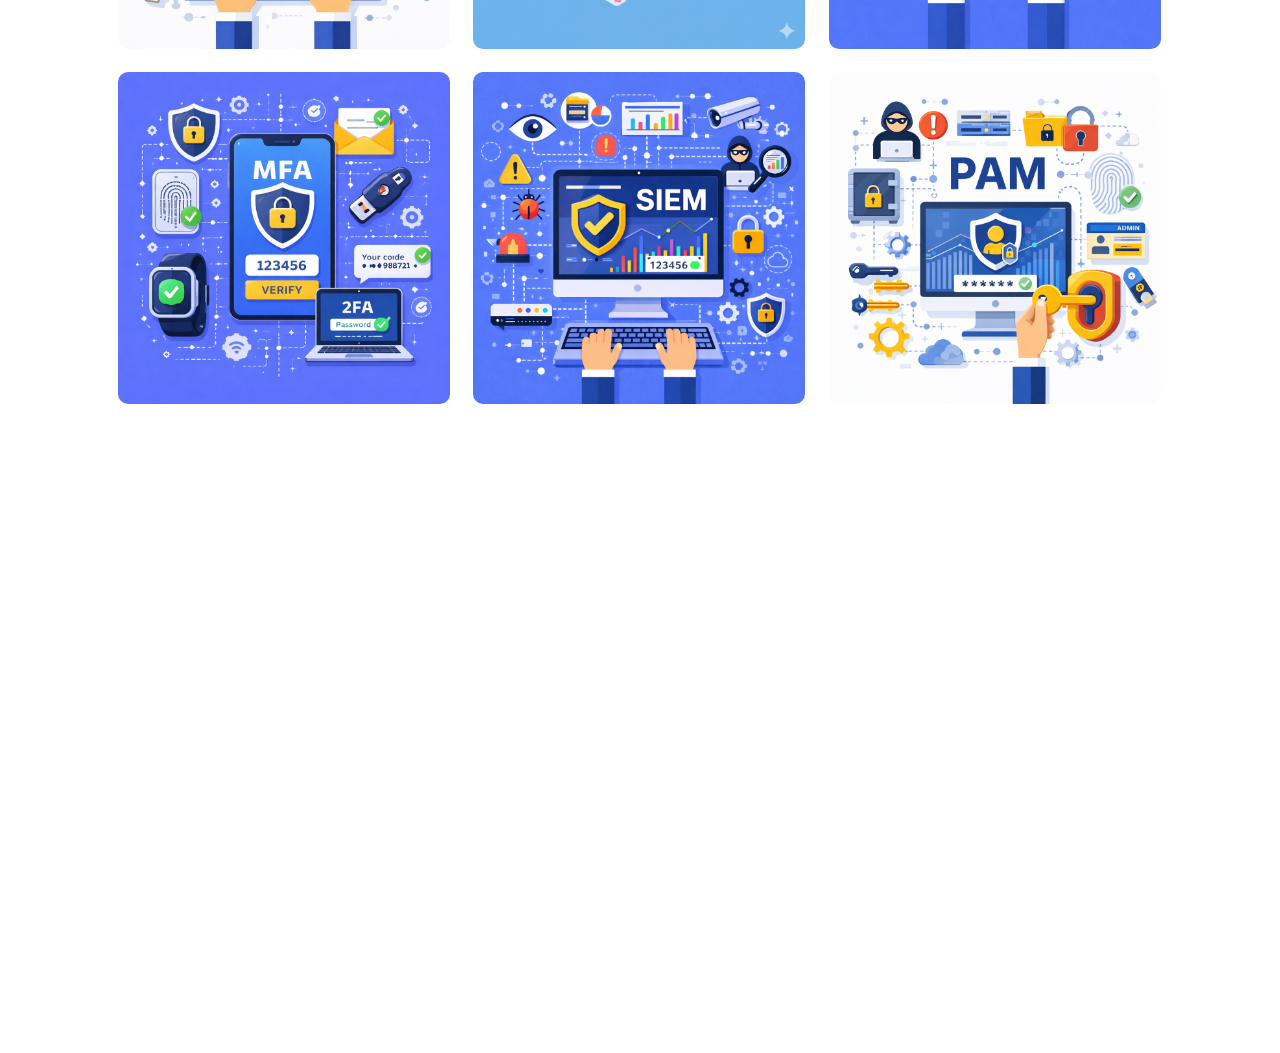
==== commit 1dd0f2ab: "Install Vercel Speed Insights ## Vercel Speed Insights Installation  Successfully installed and conf" ====
--- a/index.html
+++ b/index.html
@@ -30,6 +30,12 @@
 
     <!-- Template Stylesheet -->
     <link href="css/style.css" rel="stylesheet">
+
+    <!-- Vercel Speed Insights -->
+    <script>
+        window.si = window.si || function () { (window.siq = window.siq || []).push(arguments); };
+    </script>
+    <script defer src="/_vercel/speed-insights/script.js"></script>
 </head>
 
 <body>
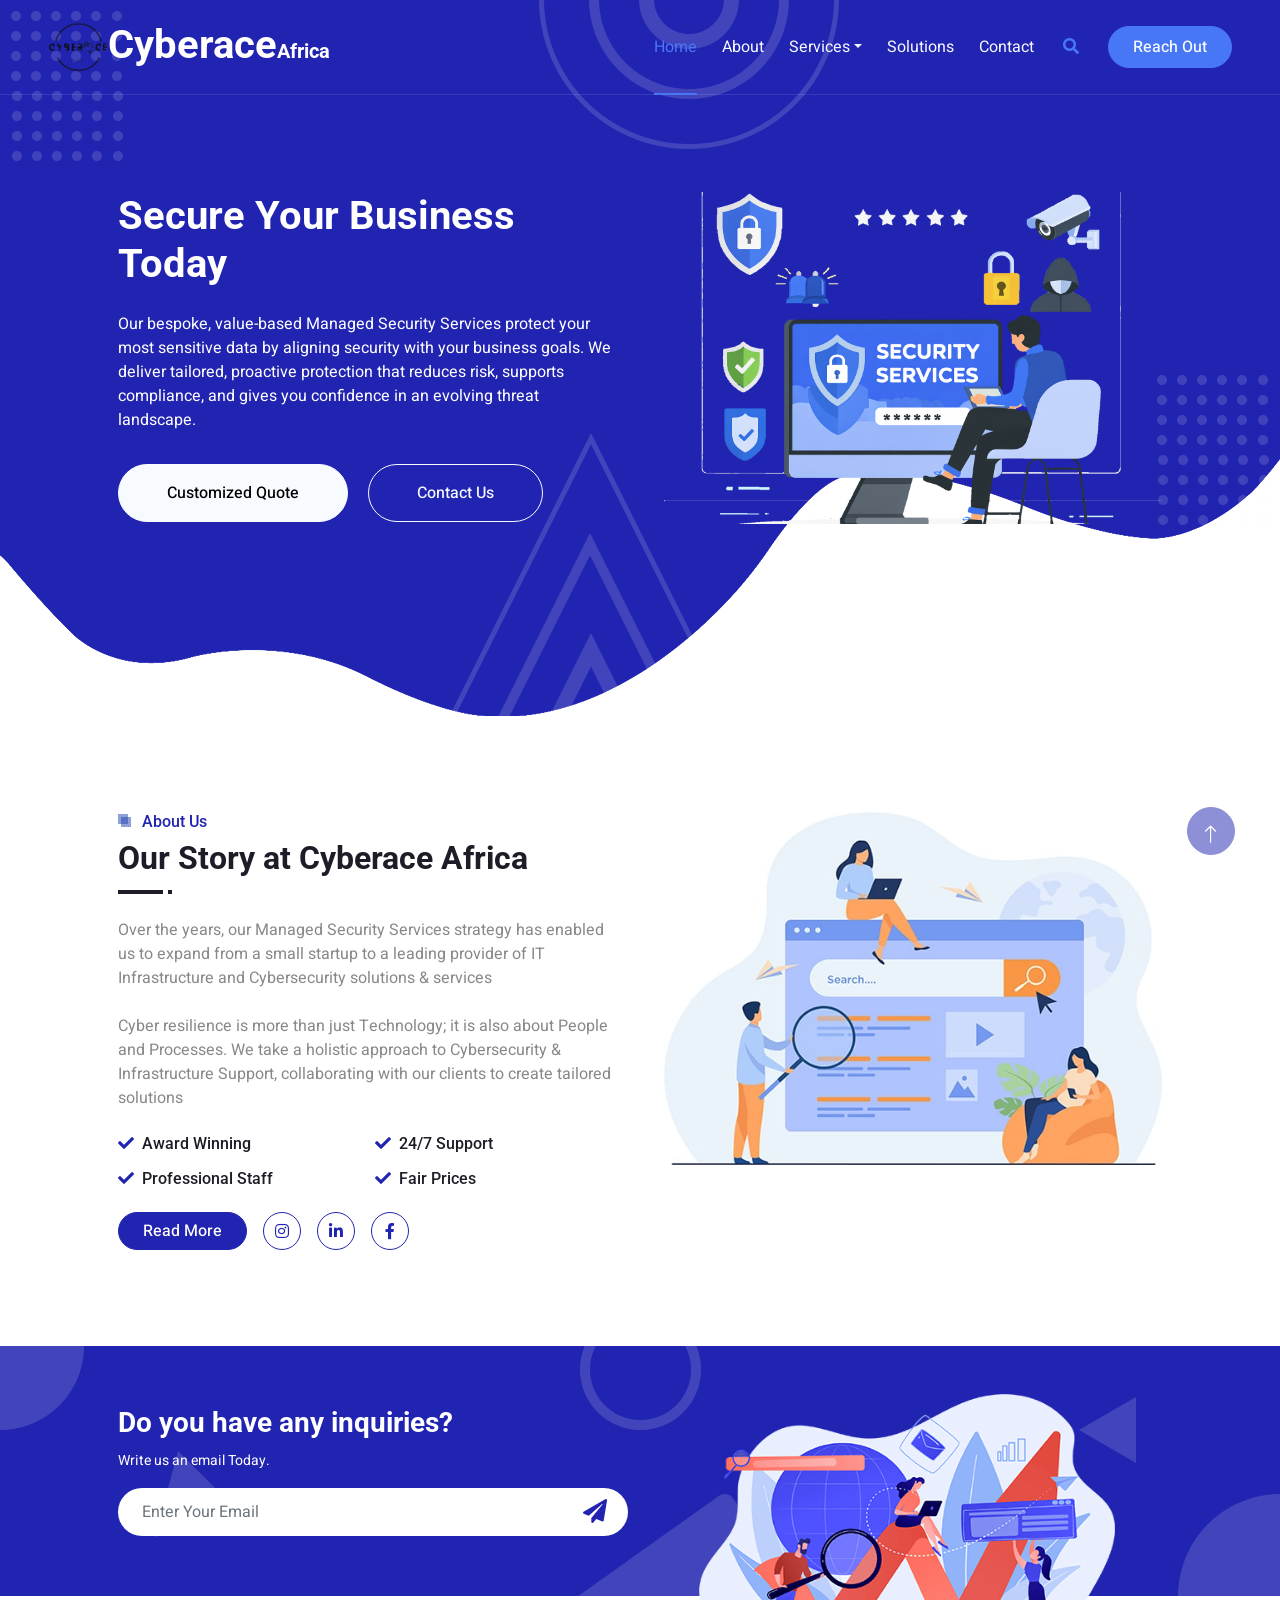
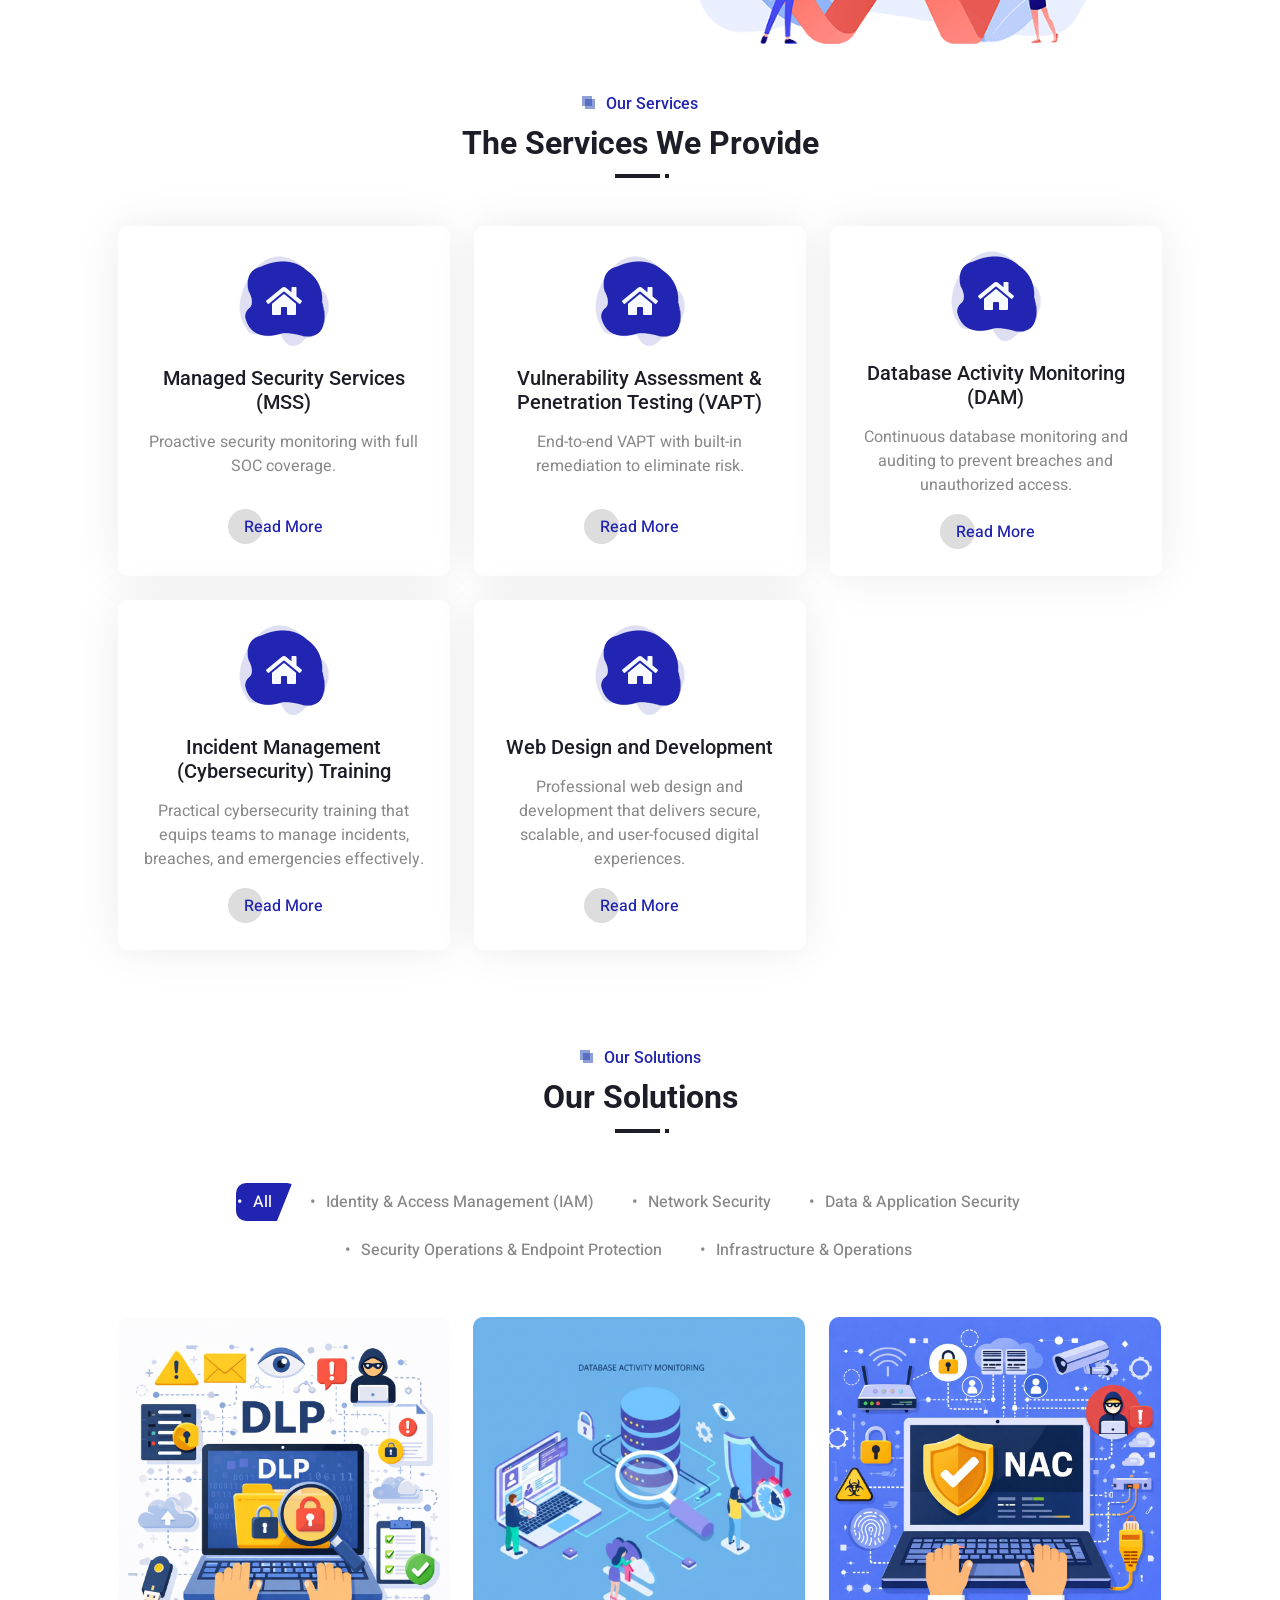
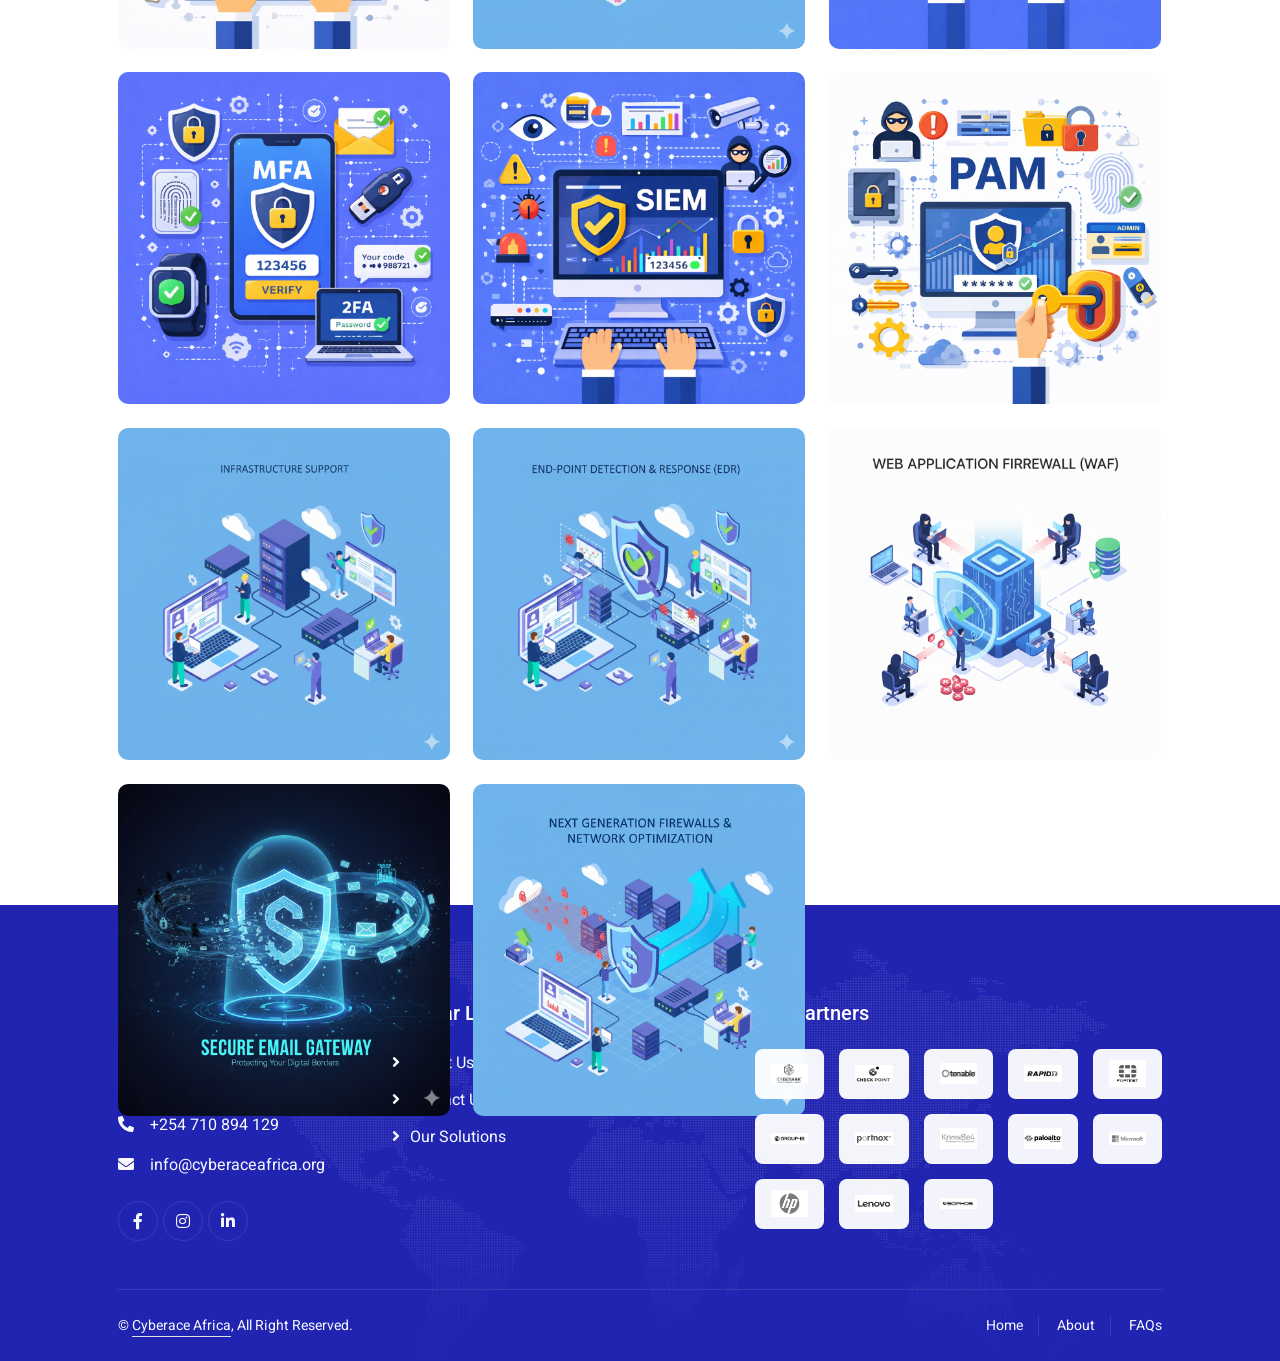
==== commit f5be5c4a: "Install Vercel Web Analytics ## Vercel Web Analytics Implementation  Successfully installed and conf" ====
--- a/index.html
+++ b/index.html
@@ -31,11 +31,11 @@
     <!-- Template Stylesheet -->
     <link href="css/style.css" rel="stylesheet">
 
-    <!-- Vercel Speed Insights -->
+    <!-- Vercel Web Analytics -->
     <script>
-        window.si = window.si || function () { (window.siq = window.siq || []).push(arguments); };
+        window.va = window.va || function () { (window.vaq = window.vaq || []).push(arguments); };
     </script>
-    <script defer src="/_vercel/speed-insights/script.js"></script>
+    <script defer src="/_vercel/insights/script.js"></script>
 </head>
 
 <body>
@@ -479,4 +479,4 @@
     <script src="js/main.js"></script>
 </body>
 
-</html>+</html>
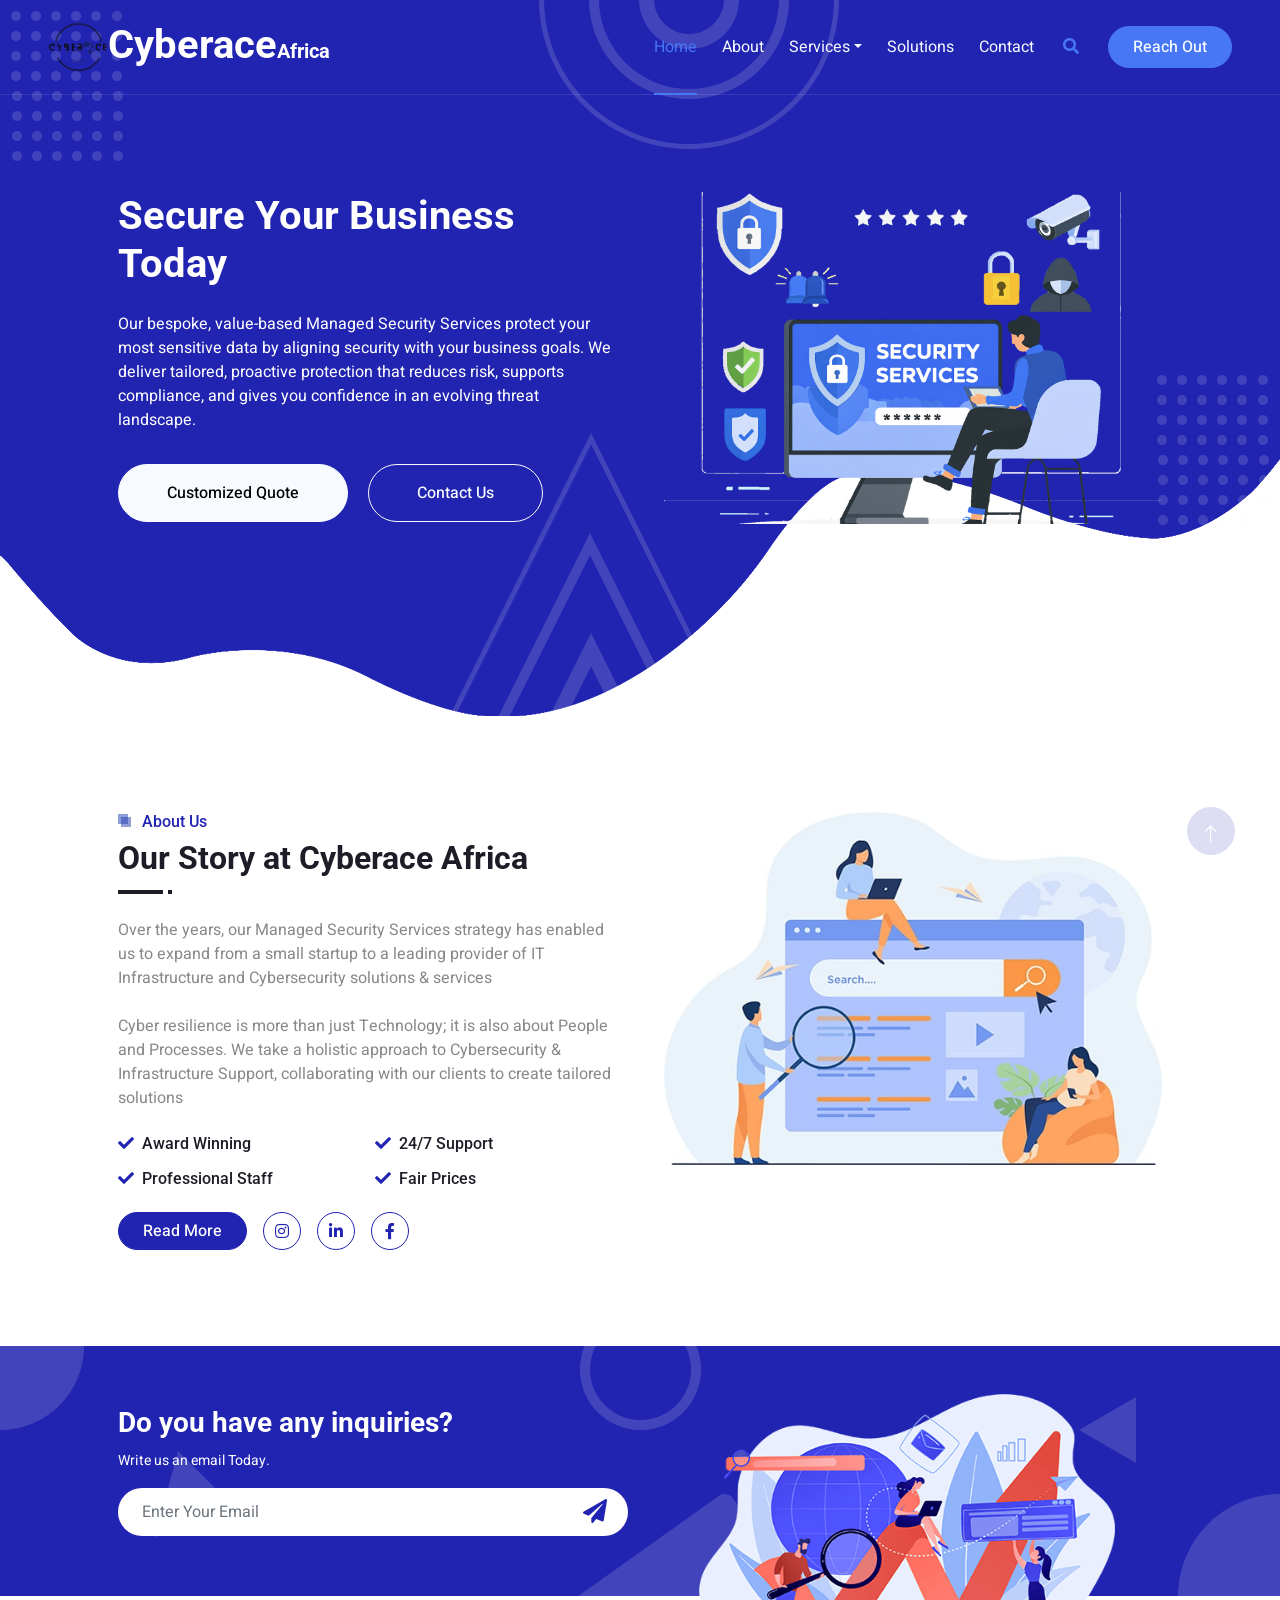
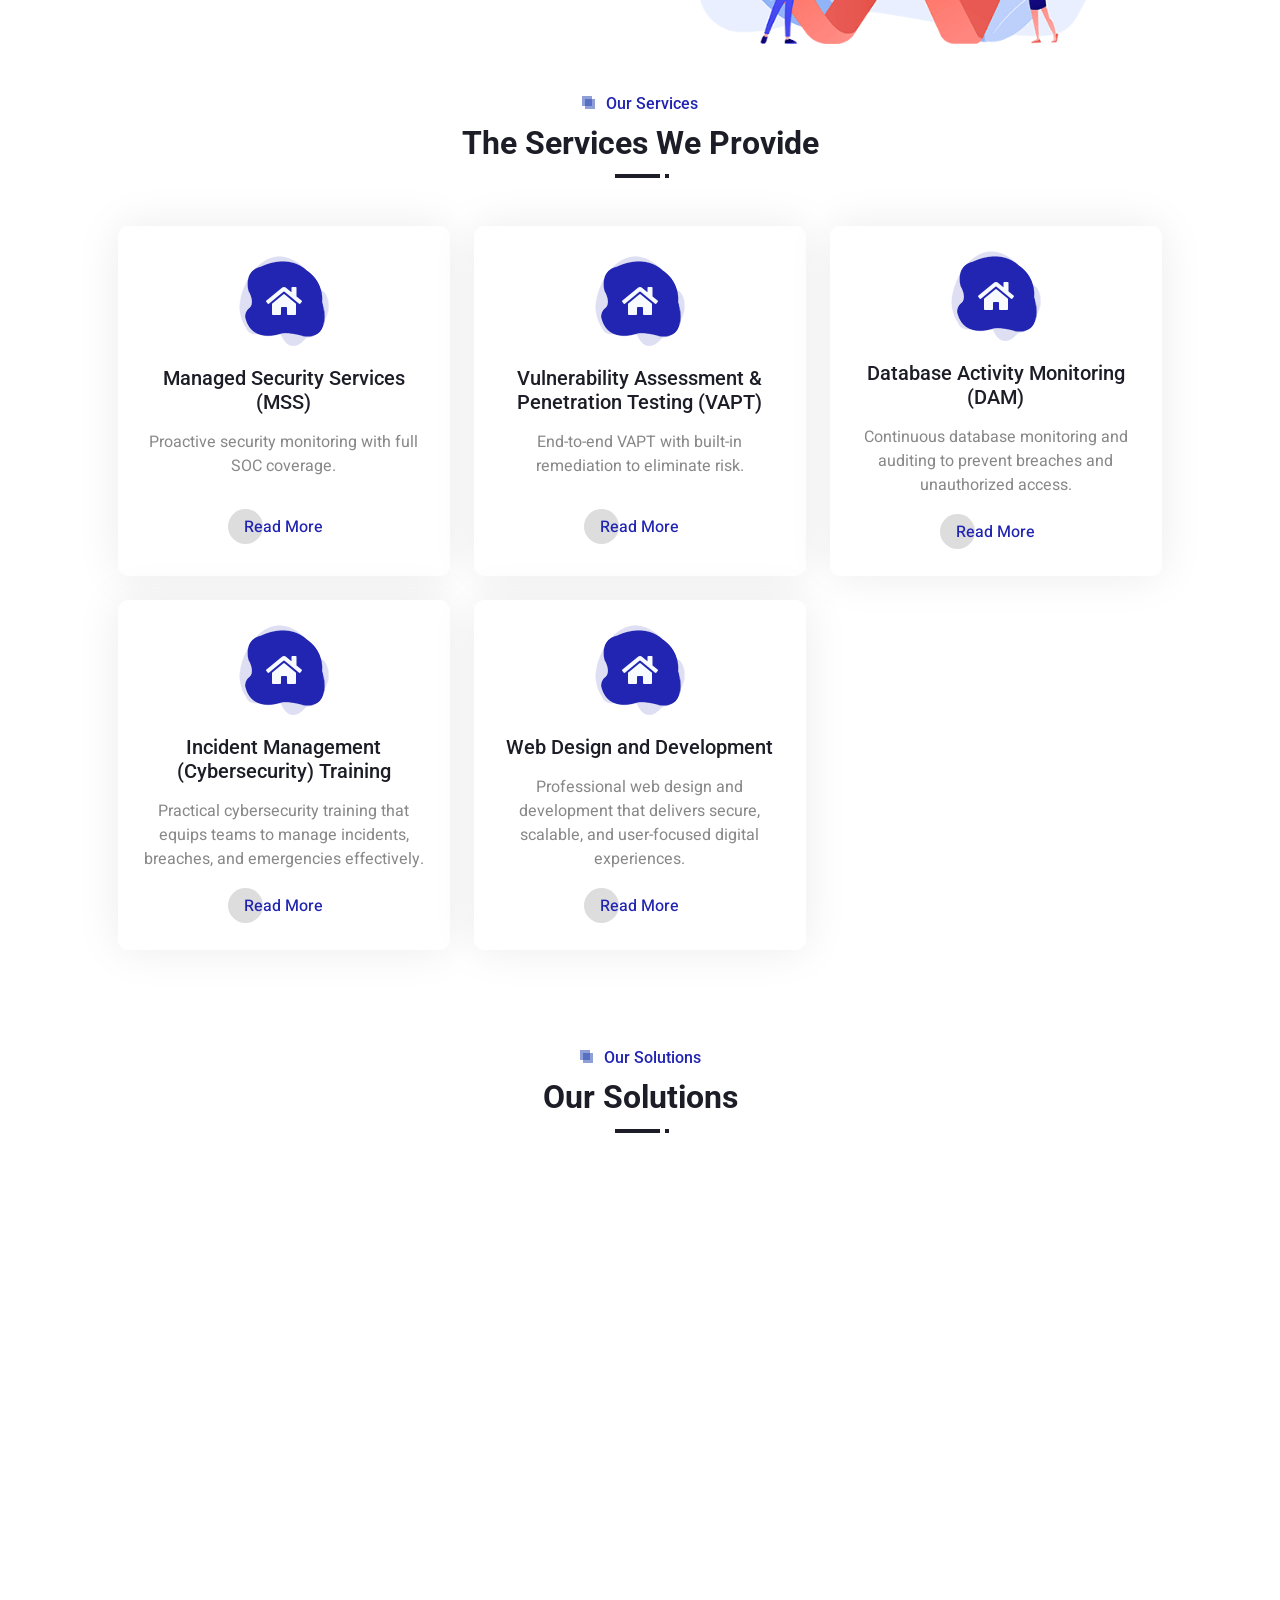
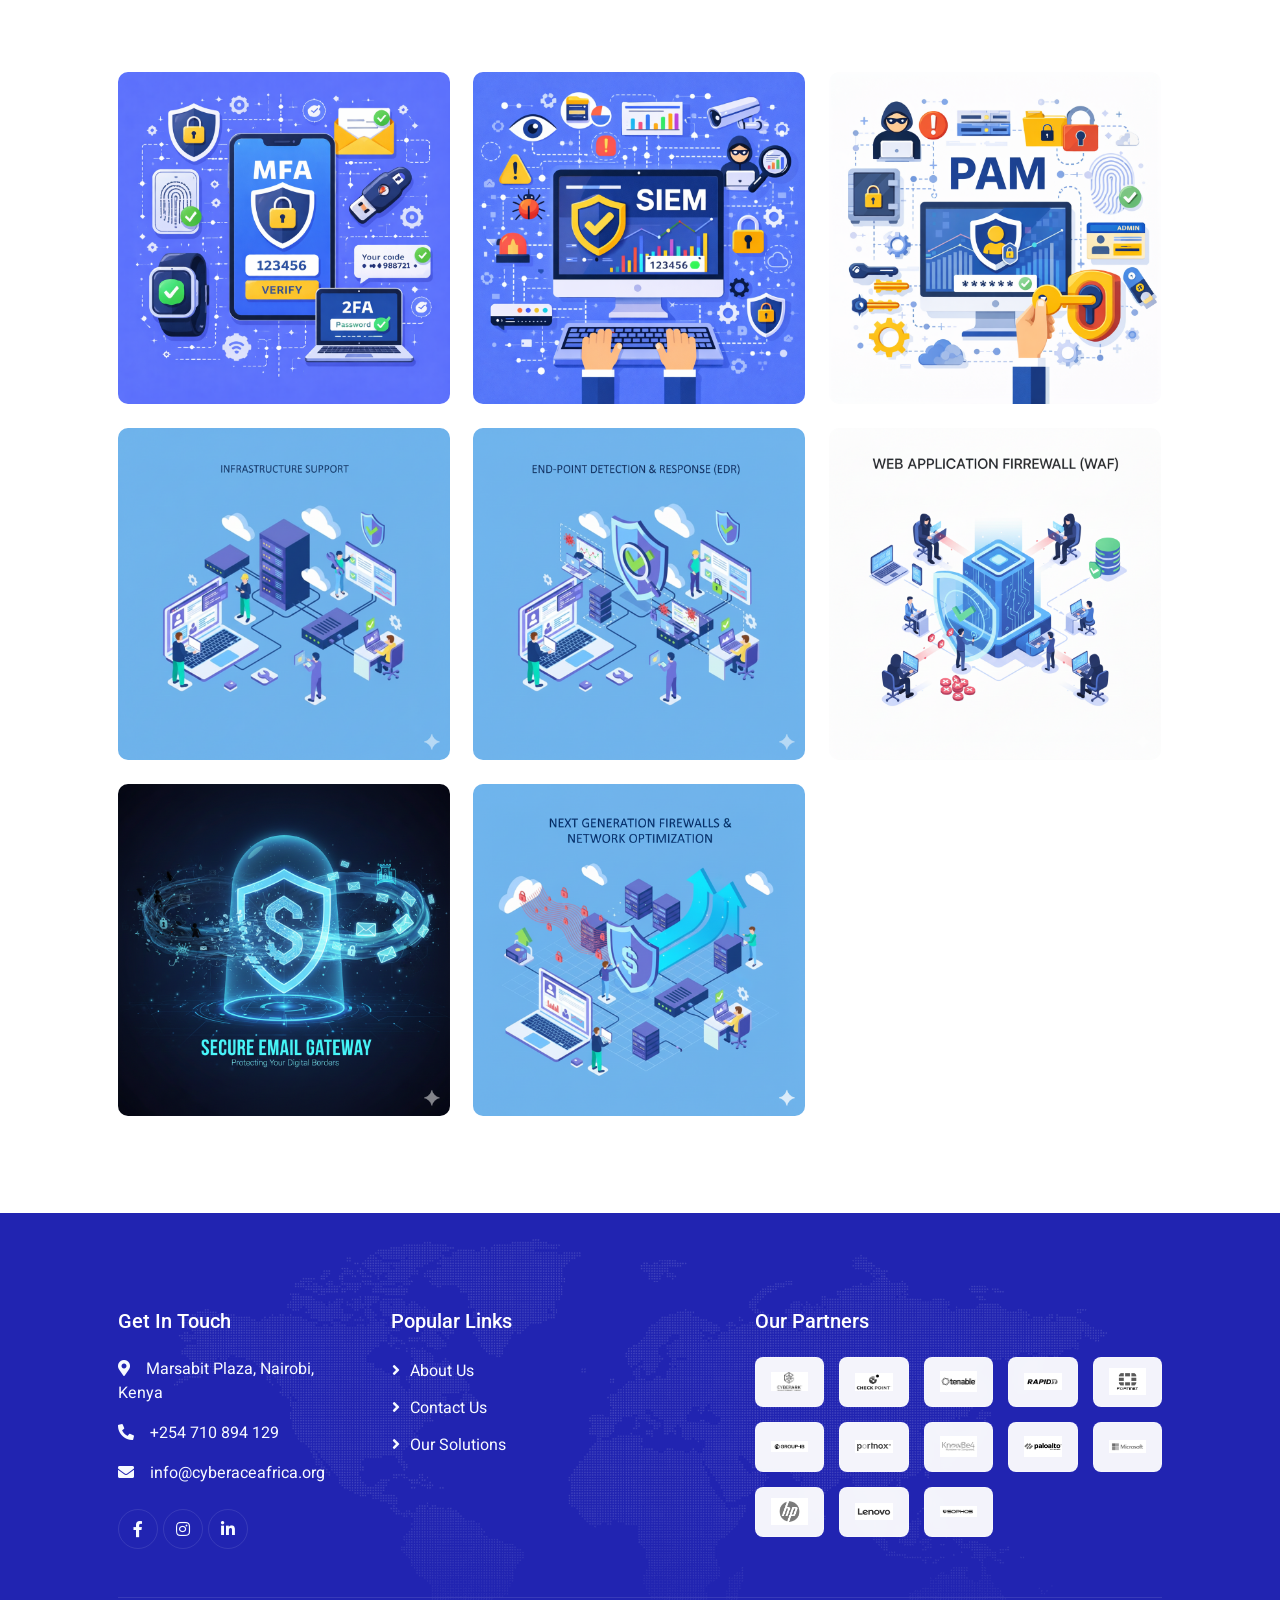
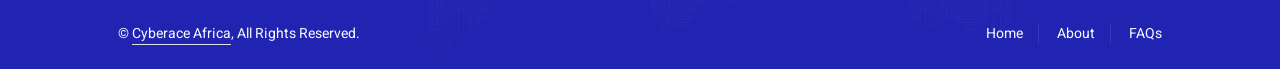
==== commit a0cf8c45: "Updated the map location and fixed footer spacing" ====
--- a/index.html
+++ b/index.html
@@ -30,12 +30,6 @@
 
     <!-- Template Stylesheet -->
     <link href="css/style.css" rel="stylesheet">
-
-    <!-- Vercel Web Analytics -->
-    <script>
-        window.va = window.va || function () { (window.vaq = window.vaq || []).push(arguments); };
-    </script>
-    <script defer src="/_vercel/insights/script.js"></script>
 </head>
 
 <body>
@@ -445,7 +439,7 @@
                 <div class="copyright">
                     <div class="row">
                         <div class="col-md-6 text-center text-md-start mb-3 mb-md-0">
-                            &copy; <a class="border-bottom" href="#">Cyberace Africa</a>, All Right Reserved. 
+                            &copy; <a class="border-bottom" href="#">Cyberace Africa</a>, All Rights Reserved. 
                         </div>
                         <div class="col-md-6 text-center text-md-end">
                             <div class="footer-menu">
@@ -479,4 +473,4 @@
     <script src="js/main.js"></script>
 </body>
 
-</html>
+</html>
